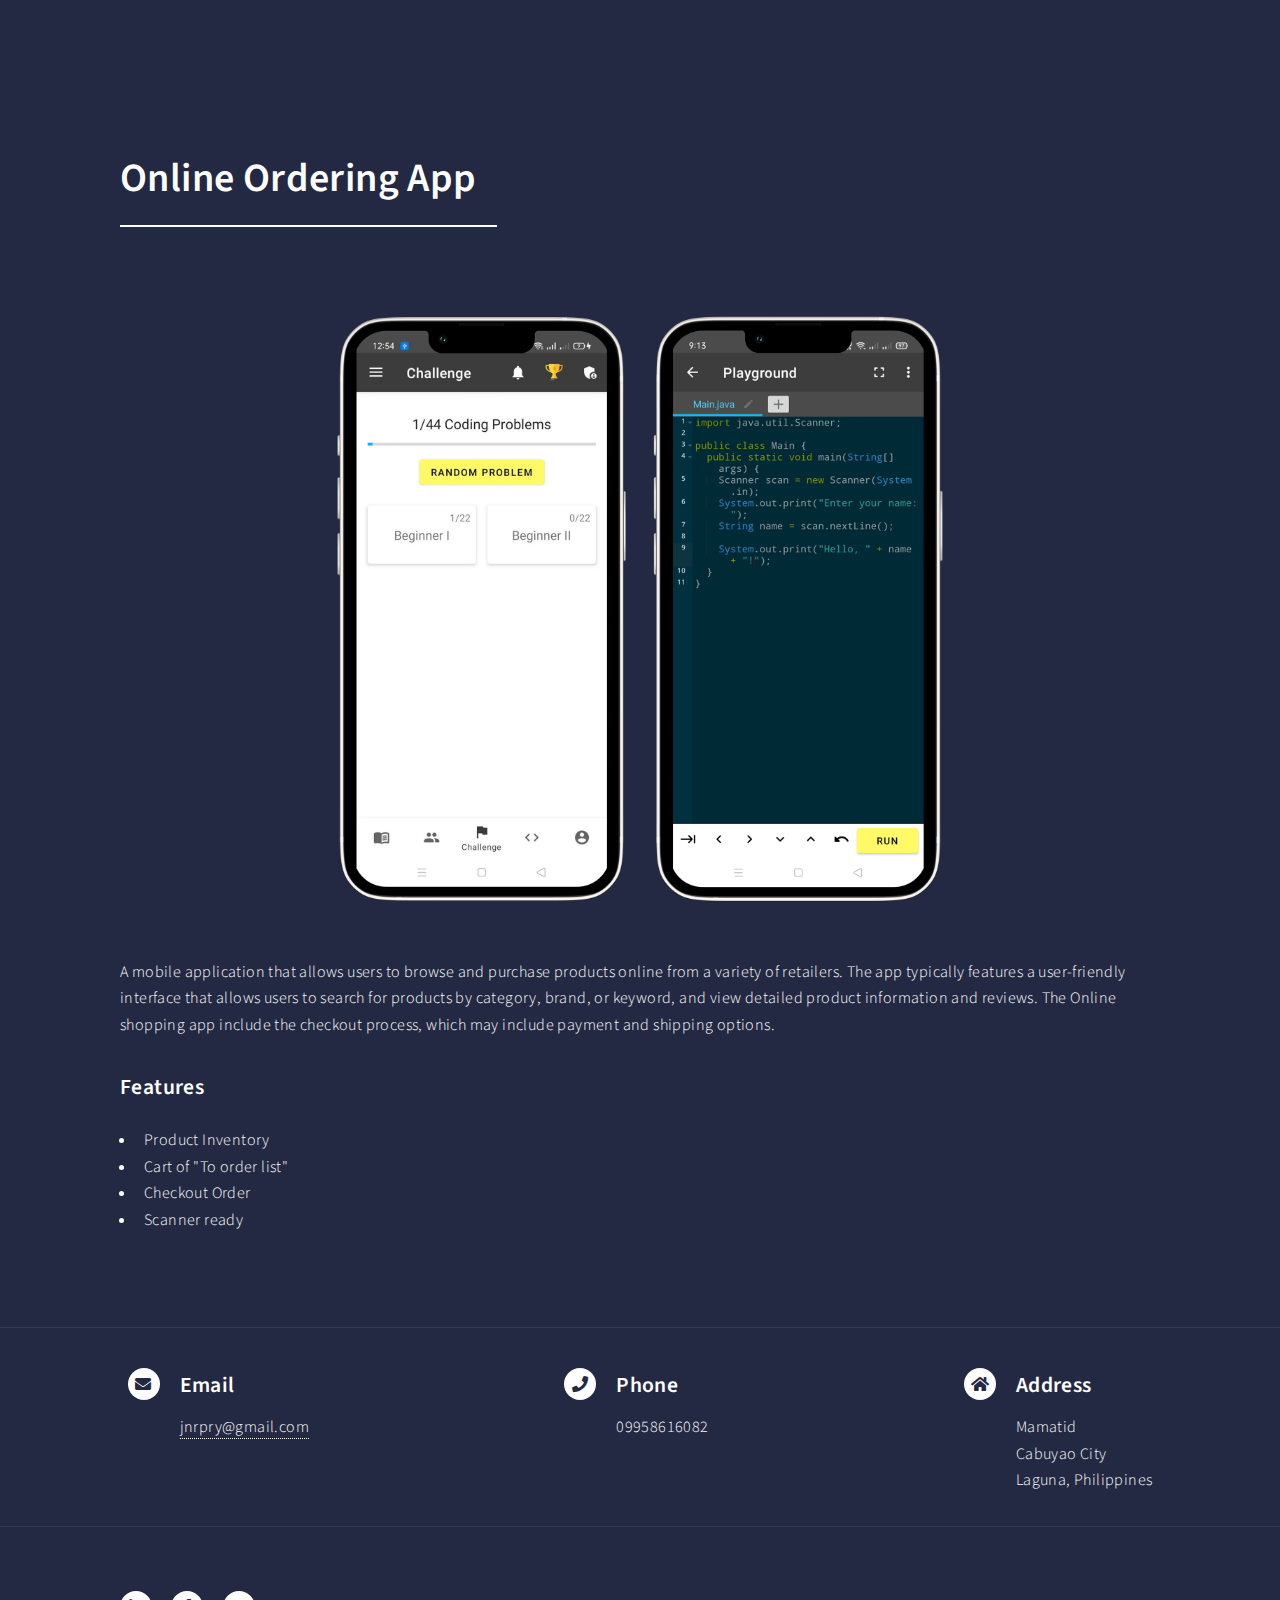
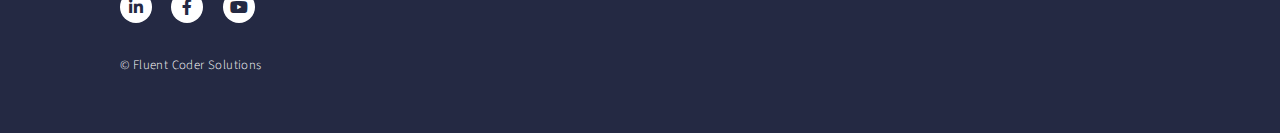
==== online-ordering.html @ b70286af "first commit" ====
<!DOCTYPE HTML>
<!--
	Forty by HTML5 UP
	html5up.net | @ajlkn
	Free for personal and commercial use under the CCA 3.0 license (html5up.net/license)
-->
<html>

<head>
	<title>Fluent Coder</title>
	<link rel="shortcut icon" type="image/x-icon" href="./images/logo.png" />
    <meta charset="utf-8" />
    <meta name="viewport" content="width=device-width, initial-scale=1, user-scalable=no" />
    <link rel="stylesheet" href="assets/css/main.css" />
    <noscript>
        <link rel="stylesheet" href="assets/css/noscript.css" />
    </noscript>
</head>

<body class="is-preload">
    <!-- Wrapper -->
    <div id="wrapper">

        <!-- Main -->
        <div id="main" class="alt">

            <!-- One -->
            <section id="one">
                <div class="inner">
                    <header class="major">
                        <h1>Online Ordering App</h1>
                    </header>
                    <div class="showcase-image"><img src="images/pic01.png" alt="" /></div>
                    <p>
                        A mobile application that allows users to browse and
                        purchase products online from a variety of retailers. The app typically features a
                        user-friendly interface that allows users to search for products by category, brand,
                        or keyword, and view detailed product information and reviews. The Online shopping
                        app include the
                        checkout
                        process, which may include payment and shipping options.

                    </p>
                    <h3>Features</h3>
                    <ul>
                        <li>Product Inventory</li>
                        <li>Cart of "To order list"</li>
                        <li>Checkout Order</li>
                        <li>Scanner ready</li>
                    </ul>
                </div>

            </section>

        </div>

        <!-- Contact -->
        <section id="contact">
            <section class="split">
                <section>
                    <div class="contact-method">
                        <span class="icon solid alt fa-envelope"></span>
                        <h3>Email</h3>
                        <a _blank href="mailto: jnrpry@gmail.com">jnrpry@gmail.com</a>
                    </div>
                </section>
                <section>
                    <div class="contact-method">
                        <span class="icon solid alt fa-phone"></span>
                        <h3>Phone</h3>
                        <span>09958616082</span>
                    </div>
                </section>
                <section>
                    <div class="contact-method">
                        <span class="icon solid alt fa-home"></span>
                        <h3>Address</h3>
                        <span>Mamatid<br />
                            Cabuyao City
                            <br />
                            Laguna, Philippines</span>
                    </div>
                </section>
            </section>
        </section>

        <!-- Footer -->
        <footer id="footer">
            <div class="inner">
                <ul class="icons">
                    <li><a href="https://www.linkedin.com/company/fluent-coder/"
                            class="icon brands alt fa-linkedin-in"><span class="label">LinkedIn</span></a></li>
                    <li><a href="https://web.facebook.com/FluentCoder" class="icon brands alt fa-facebook-f"><span
                                class="label">Facebook</span></a></li>
                    <li><a href="" class="icon brands alt fa-youtube"><span class="label">Youtube</span></a></li>
                </ul>
                <ul class="copyright">
                    <li>&copy; Fluent Coder Solutions</li>
                </ul>
            </div>
        </footer>

        <!-- Scripts -->
        <script src="assets/js/jquery.min.js"></script>
        <script src="assets/js/jquery.scrolly.min.js"></script>
        <script src="assets/js/jquery.scrollex.min.js"></script>
        <script src="assets/js/browser.min.js"></script>
        <script src="assets/js/breakpoints.min.js"></script>
        <script src="assets/js/util.js"></script>
        <script src="assets/js/main.js"></script>
    </div>
</body>

</html>
---- assets/css/main.css ----
@import url(fontawesome-all.min.css);
@import url("https://fonts.googleapis.com/css?family=Source+Sans+Pro:300,300italic,600,600italic");

/*
	Forty by HTML5 UP
	html5up.net | @ajlkn
	Free for personal and commercial use under the CCA 3.0 license (html5up.net/license)
*/

html,
body,
div,
span,
applet,
object,
iframe,
h1,
h2,
h3,
h4,
h5,
h6,
p,
blockquote,
pre,
a,
abbr,
acronym,
address,
big,
cite,
code,
del,
dfn,
em,
img,
ins,
kbd,
q,
s,
samp,
small,
strike,
strong,
sub,
sup,
tt,
var,
b,
u,
i,
center,
dl,
dt,
dd,
ol,
ul,
li,
fieldset,
form,
label,
legend,
table,
caption,
tbody,
tfoot,
thead,
tr,
th,
td,
article,
aside,
canvas,
details,
embed,
figure,
figcaption,
footer,
header,
hgroup,
menu,
nav,
output,
ruby,
section,
summary,
time,
mark,
audio,
video {
	margin: 0;
	padding: 0;
	border: 0;
	font-size: 100%;
	font: inherit;
	vertical-align: baseline;
}

article,
aside,
details,
figcaption,
figure,
footer,
header,
hgroup,
menu,
nav,
section {
	display: block;
}

body {
	line-height: 1;
}

ol,
ul {
	list-style: none;
}

blockquote,
q {
	quotes: none;
}

blockquote:before,
blockquote:after,
q:before,
q:after {
	content: '';
	content: none;
}

table {
	border-collapse: collapse;
	border-spacing: 0;
}

body {
	-webkit-text-size-adjust: none;
}

mark {
	background-color: transparent;
	color: inherit;
}

input::-moz-focus-inner {
	border: 0;
	padding: 0;
}

input,
select,
textarea {
	-moz-appearance: none;
	-webkit-appearance: none;
	-ms-appearance: none;
	appearance: none;
}

#main {
	padding: 30px;

}

.container .title {
	color: #1a1a1a;
	text-align: center;
	margin-bottom: 10px;
}

.projects {
	display: grid;
	grid-template-columns: 1fr 1fr;
}

.project {
	position: relative;
	width: 80%;
	height: 500px;
	margin: auto;
	overflow: hidden;
}

.project a {
	display: flex;
	justify-content: center;
	align-items: center;
}

.project .project-overlay {
	background: rgba(0, 0, 0, 0.6);
	position: absolute;
	height: 100%;
	width: 100%;
	left: 0;
	top: 0;
	bottom: 0;
	right: 0;
	opacity: 0;
	-webkit-transition: all 0.4s ease-in-out 0s;
	-moz-transition: all 0.4s ease-in-out 0s;
	transition: all 0.4s ease-in-out 0s;
}

.project:hover .project-overlay {
	opacity: 1;
}

.project-image {
	width: 90%;
	/* height: 100%; */
}

.project-details {
	position: absolute;
	text-align: center;
	padding-left: 1em;
	padding-right: 1em;
	width: 100%;
	top: 50%;
	left: 50%;
	opacity: 0;
	-webkit-transform: translate(-50%, -50%);
	-moz-transform: translate(-50%, -50%);
	transform: translate(-50%, -50%);
	-webkit-transition: all 0.3s ease-in-out 0s;
	-moz-transition: all 0.3s ease-in-out 0s;
	transition: all 0.3s ease-in-out 0s;
}

.project:hover .project-details {
	top: 50%;
	left: 50%;
	opacity: 1;
}

.project-details h3 {
	color: #fff;
	font-weight: 500;
	letter-spacing: 0.15em;
	margin-bottom: 0.5em;
	text-transform: uppercase;
}

.project-details p {
	color: #fff;
	font-size: 0.8em;
}

.fadeIn-bottom {
	top: 80%;
}

.fadeIn-top {
	top: 20%;
}

.fadeIn-left {
	left: 20%;
}

.fadeIn-right {
	left: 80%;
}

.split {
	display: flex;
	flex-direction: row;
	justify-content: space-around;
	align-items: start;
}

.split section {
	margin-top: 40px;
}

.showcase-image {
	display: flex;
	align-items: center;
	justify-content: center;
}

.showcase-image img {
	width: 700px !important;
}

/* Basic */

@-ms-viewport {
	width: device-width;
}

body {
	-ms-overflow-style: scrollbar;
}

@media screen and (max-width: 480px) {

	html,
	body {
		min-width: 320px;
	}

}

html {
	box-sizing: border-box;
}

*,
*:before,
*:after {
	box-sizing: inherit;
}

body {
	background: #242943;
}

body.is-preload *,
body.is-preload *:before,
body.is-preload *:after {
	-moz-animation: none !important;
	-webkit-animation: none !important;
	-ms-animation: none !important;
	animation: none !important;
	-moz-transition: none !important;
	-webkit-transition: none !important;
	-ms-transition: none !important;
	transition: none !important;
}

/* Type */

body,
input,
select,
textarea {
	color: #ffffff;
	font-family: "Source Sans Pro", Helvetica, sans-serif;
	font-size: 17pt;
	font-weight: 300;
	letter-spacing: 0.025em;
	line-height: 1.65;
}

@media screen and (max-width: 1680px) {

	body,
	input,
	select,
	textarea {
		font-size: 14pt;
	}

}

@media screen and (max-width: 1280px) {

	body,
	input,
	select,
	textarea {
		font-size: 12pt;
	}

}

@media screen and (max-width: 360px) {

	body,
	input,
	select,
	textarea {
		font-size: 11pt;
	}

}

a {
	-moz-transition: color 0.2s ease-in-out, border-bottom-color 0.2s ease-in-out;
	-webkit-transition: color 0.2s ease-in-out, border-bottom-color 0.2s ease-in-out;
	-ms-transition: color 0.2s ease-in-out, border-bottom-color 0.2s ease-in-out;
	transition: color 0.2s ease-in-out, border-bottom-color 0.2s ease-in-out;
	border-bottom: dotted 1px;
	color: inherit;
	text-decoration: none;
}

a:hover {
	border-bottom-color: transparent;
	color: #9bf1ff !important;
}

a:active {
	color: #53e3fb !important;
}

strong,
b {
	color: #ffffff;
	font-weight: 600;
}

em,
i {
	font-style: italic;
}

p {
	margin: 0 0 2em 0;
}

h1,
h2,
h3,
h4,
h5,
h6 {
	color: #ffffff;
	font-weight: 600;
	line-height: 1.65;
	margin: 0 0 1em 0;
}

h1 a,
h2 a,
h3 a,
h4 a,
h5 a,
h6 a {
	color: inherit;
	border-bottom: 0;
}

h1 {
	font-size: 2.5em;
}

h2 {
	font-size: 1.75em;
}

h3 {
	font-size: 1.35em;
}

h4 {
	font-size: 1.1em;
}

h5 {
	font-size: 0.9em;
}

h6 {
	font-size: 0.7em;
}

@media screen and (max-width: 736px) {

	h1 {
		font-size: 2em;
	}

	h2 {
		font-size: 1.5em;
	}

	h3 {
		font-size: 1.25em;
	}

}

sub {
	font-size: 0.8em;
	position: relative;
	top: 0.5em;
}

sup {
	font-size: 0.8em;
	position: relative;
	top: -0.5em;
}

blockquote {
	border-left: solid 4px rgba(212, 212, 255, 0.1);
	font-style: italic;
	margin: 0 0 2em 0;
	padding: 0.5em 0 0.5em 2em;
}

code {
	background: rgba(212, 212, 255, 0.035);
	font-family: "Courier New", monospace;
	font-size: 0.9em;
	margin: 0 0.25em;
	padding: 0.25em 0.65em;
}

pre {
	-webkit-overflow-scrolling: touch;
	font-family: "Courier New", monospace;
	font-size: 0.9em;
	margin: 0 0 2em 0;
}

pre code {
	display: block;
	line-height: 1.75;
	padding: 1em 1.5em;
	overflow-x: auto;
}

hr {
	border: 0;
	border-bottom: solid 1px rgba(212, 212, 255, 0.1);
	margin: 2em 0;
}

hr.major {
	margin: 3em 0;
}

.align-left {
	text-align: left;
}

.align-center {
	text-align: center;
}

.align-right {
	text-align: right;
}

/* Row */

.row {
	display: flex;
	flex-wrap: wrap;
	box-sizing: border-box;
	align-items: stretch;
}

.row>* {
	box-sizing: border-box;
}

.row.gtr-uniform>*> :last-child {
	margin-bottom: 0;
}

.row.aln-left {
	justify-content: flex-start;
}

.row.aln-center {
	justify-content: center;
}

.row.aln-right {
	justify-content: flex-end;
}

.row.aln-top {
	align-items: flex-start;
}

.row.aln-middle {
	align-items: center;
}

.row.aln-bottom {
	align-items: flex-end;
}

.row>.imp {
	order: -1;
}

.row>.col-1 {
	width: 8.33333%;
}

.row>.off-1 {
	margin-left: 8.33333%;
}

.row>.col-2 {
	width: 16.66667%;
}

.row>.off-2 {
	margin-left: 16.66667%;
}

.row>.col-3 {
	width: 25%;
}

.row>.off-3 {
	margin-left: 25%;
}

.row>.col-4 {
	width: 33.33333%;
}

.row>.off-4 {
	margin-left: 33.33333%;
}

.row>.col-5 {
	width: 41.66667%;
}

.row>.off-5 {
	margin-left: 41.66667%;
}

.row>.col-6 {
	width: 50%;
}

.row>.off-6 {
	margin-left: 50%;
}

.row>.col-7 {
	width: 58.33333%;
}

.row>.off-7 {
	margin-left: 58.33333%;
}

.row>.col-8 {
	width: 66.66667%;
}

.row>.off-8 {
	margin-left: 66.66667%;
}

.row>.col-9 {
	width: 75%;
}

.row>.off-9 {
	margin-left: 75%;
}

.row>.col-10 {
	width: 83.33333%;
}

.row>.off-10 {
	margin-left: 83.33333%;
}

.row>.col-11 {
	width: 91.66667%;
}

.row>.off-11 {
	margin-left: 91.66667%;
}

.row>.col-12 {
	width: 100%;
}

.row>.off-12 {
	margin-left: 100%;
}

.row.gtr-0 {
	margin-top: 0;
	margin-left: 0em;
}

.row.gtr-0>* {
	padding: 0 0 0 0em;
}

.row.gtr-0.gtr-uniform {
	margin-top: 0em;
}

.row.gtr-0.gtr-uniform>* {
	padding-top: 0em;
}

.row.gtr-25 {
	margin-top: 0;
	margin-left: -0.5em;
}

.row.gtr-25>* {
	padding: 0 0 0 0.5em;
}

.row.gtr-25.gtr-uniform {
	margin-top: -0.5em;
}

.row.gtr-25.gtr-uniform>* {
	padding-top: 0.5em;
}

.row.gtr-50 {
	margin-top: 0;
	margin-left: -1em;
}

.row.gtr-50>* {
	padding: 0 0 0 1em;
}

.row.gtr-50.gtr-uniform {
	margin-top: -1em;
}

.row.gtr-50.gtr-uniform>* {
	padding-top: 1em;
}

.row {
	margin-top: 0;
	margin-left: -2em;
}

.row>* {
	padding: 0 0 0 2em;
}

.row.gtr-uniform {
	margin-top: -2em;
}

.row.gtr-uniform>* {
	padding-top: 2em;
}

.row.gtr-150 {
	margin-top: 0;
	margin-left: -3em;
}

.row.gtr-150>* {
	padding: 0 0 0 3em;
}

.row.gtr-150.gtr-uniform {
	margin-top: -3em;
}

.row.gtr-150.gtr-uniform>* {
	padding-top: 3em;
}

.row.gtr-200 {
	margin-top: 0;
	margin-left: -4em;
}

.row.gtr-200>* {
	padding: 0 0 0 4em;
}

.row.gtr-200.gtr-uniform {
	margin-top: -4em;
}

.row.gtr-200.gtr-uniform>* {
	padding-top: 4em;
}

@media screen and (max-width: 1680px) {

	.row {
		display: flex;
		flex-wrap: wrap;
		box-sizing: border-box;
		align-items: stretch;
	}

	.row>* {
		box-sizing: border-box;
	}

	.row.gtr-uniform>*> :last-child {
		margin-bottom: 0;
	}

	.row.aln-left {
		justify-content: flex-start;
	}

	.row.aln-center {
		justify-content: center;
	}

	.row.aln-right {
		justify-content: flex-end;
	}

	.row.aln-top {
		align-items: flex-start;
	}

	.row.aln-middle {
		align-items: center;
	}

	.row.aln-bottom {
		align-items: flex-end;
	}

	.row>.imp-xlarge {
		order: -1;
	}

	.row>.col-1-xlarge {
		width: 8.33333%;
	}

	.row>.off-1-xlarge {
		margin-left: 8.33333%;
	}

	.row>.col-2-xlarge {
		width: 16.66667%;
	}

	.row>.off-2-xlarge {
		margin-left: 16.66667%;
	}

	.row>.col-3-xlarge {
		width: 25%;
	}

	.row>.off-3-xlarge {
		margin-left: 25%;
	}

	.row>.col-4-xlarge {
		width: 33.33333%;
	}

	.row>.off-4-xlarge {
		margin-left: 33.33333%;
	}

	.row>.col-5-xlarge {
		width: 41.66667%;
	}

	.row>.off-5-xlarge {
		margin-left: 41.66667%;
	}

	.row>.col-6-xlarge {
		width: 50%;
	}

	.row>.off-6-xlarge {
		margin-left: 50%;
	}

	.row>.col-7-xlarge {
		width: 58.33333%;
	}

	.row>.off-7-xlarge {
		margin-left: 58.33333%;
	}

	.row>.col-8-xlarge {
		width: 66.66667%;
	}

	.row>.off-8-xlarge {
		margin-left: 66.66667%;
	}

	.row>.col-9-xlarge {
		width: 75%;
	}

	.row>.off-9-xlarge {
		margin-left: 75%;
	}

	.row>.col-10-xlarge {
		width: 83.33333%;
	}

	.row>.off-10-xlarge {
		margin-left: 83.33333%;
	}

	.row>.col-11-xlarge {
		width: 91.66667%;
	}

	.row>.off-11-xlarge {
		margin-left: 91.66667%;
	}

	.row>.col-12-xlarge {
		width: 100%;
	}

	.row>.off-12-xlarge {
		margin-left: 100%;
	}

	.row.gtr-0 {
		margin-top: 0;
		margin-left: 0em;
	}

	.row.gtr-0>* {
		padding: 0 0 0 0em;
	}

	.row.gtr-0.gtr-uniform {
		margin-top: 0em;
	}

	.row.gtr-0.gtr-uniform>* {
		padding-top: 0em;
	}

	.row.gtr-25 {
		margin-top: 0;
		margin-left: -0.5em;
	}

	.row.gtr-25>* {
		padding: 0 0 0 0.5em;
	}

	.row.gtr-25.gtr-uniform {
		margin-top: -0.5em;
	}

	.row.gtr-25.gtr-uniform>* {
		padding-top: 0.5em;
	}

	.row.gtr-50 {
		margin-top: 0;
		margin-left: -1em;
	}

	.row.gtr-50>* {
		padding: 0 0 0 1em;
	}

	.row.gtr-50.gtr-uniform {
		margin-top: -1em;
	}

	.row.gtr-50.gtr-uniform>* {
		padding-top: 1em;
	}

	.row {
		margin-top: 0;
		margin-left: -2em;
	}

	.row>* {
		padding: 0 0 0 2em;
	}

	.row.gtr-uniform {
		margin-top: -2em;
	}

	.row.gtr-uniform>* {
		padding-top: 2em;
	}

	.row.gtr-150 {
		margin-top: 0;
		margin-left: -3em;
	}

	.row.gtr-150>* {
		padding: 0 0 0 3em;
	}

	.row.gtr-150.gtr-uniform {
		margin-top: -3em;
	}

	.row.gtr-150.gtr-uniform>* {
		padding-top: 3em;
	}

	.row.gtr-200 {
		margin-top: 0;
		margin-left: -4em;
	}

	.row.gtr-200>* {
		padding: 0 0 0 4em;
	}

	.row.gtr-200.gtr-uniform {
		margin-top: -4em;
	}

	.row.gtr-200.gtr-uniform>* {
		padding-top: 4em;
	}

}

@media screen and (max-width: 1280px) {

	.row {
		display: flex;
		flex-wrap: wrap;
		box-sizing: border-box;
		align-items: stretch;
	}

	.row>* {
		box-sizing: border-box;
	}

	.row.gtr-uniform>*> :last-child {
		margin-bottom: 0;
	}

	.row.aln-left {
		justify-content: flex-start;
	}

	.row.aln-center {
		justify-content: center;
	}

	.row.aln-right {
		justify-content: flex-end;
	}

	.row.aln-top {
		align-items: flex-start;
	}

	.row.aln-middle {
		align-items: center;
	}

	.row.aln-bottom {
		align-items: flex-end;
	}

	.row>.imp-large {
		order: -1;
	}

	.row>.col-1-large {
		width: 8.33333%;
	}

	.row>.off-1-large {
		margin-left: 8.33333%;
	}

	.row>.col-2-large {
		width: 16.66667%;
	}

	.row>.off-2-large {
		margin-left: 16.66667%;
	}

	.row>.col-3-large {
		width: 25%;
	}

	.row>.off-3-large {
		margin-left: 25%;
	}

	.row>.col-4-large {
		width: 33.33333%;
	}

	.row>.off-4-large {
		margin-left: 33.33333%;
	}

	.row>.col-5-large {
		width: 41.66667%;
	}

	.row>.off-5-large {
		margin-left: 41.66667%;
	}

	.row>.col-6-large {
		width: 50%;
	}

	.row>.off-6-large {
		margin-left: 50%;
	}

	.row>.col-7-large {
		width: 58.33333%;
	}

	.row>.off-7-large {
		margin-left: 58.33333%;
	}

	.row>.col-8-large {
		width: 66.66667%;
	}

	.row>.off-8-large {
		margin-left: 66.66667%;
	}

	.row>.col-9-large {
		width: 75%;
	}

	.row>.off-9-large {
		margin-left: 75%;
	}

	.row>.col-10-large {
		width: 83.33333%;
	}

	.row>.off-10-large {
		margin-left: 83.33333%;
	}

	.row>.col-11-large {
		width: 91.66667%;
	}

	.row>.off-11-large {
		margin-left: 91.66667%;
	}

	.row>.col-12-large {
		width: 100%;
	}

	.row>.off-12-large {
		margin-left: 100%;
	}

	.row.gtr-0 {
		margin-top: 0;
		margin-left: 0em;
	}

	.row.gtr-0>* {
		padding: 0 0 0 0em;
	}

	.row.gtr-0.gtr-uniform {
		margin-top: 0em;
	}

	.row.gtr-0.gtr-uniform>* {
		padding-top: 0em;
	}

	.row.gtr-25 {
		margin-top: 0;
		margin-left: -0.375em;
	}

	.row.gtr-25>* {
		padding: 0 0 0 0.375em;
	}

	.row.gtr-25.gtr-uniform {
		margin-top: -0.375em;
	}

	.row.gtr-25.gtr-uniform>* {
		padding-top: 0.375em;
	}

	.row.gtr-50 {
		margin-top: 0;
		margin-left: -0.75em;
	}

	.row.gtr-50>* {
		padding: 0 0 0 0.75em;
	}

	.row.gtr-50.gtr-uniform {
		margin-top: -0.75em;
	}

	.row.gtr-50.gtr-uniform>* {
		padding-top: 0.75em;
	}

	.row {
		margin-top: 0;
		margin-left: -1.5em;
	}

	.row>* {
		padding: 0 0 0 1.5em;
	}

	.row.gtr-uniform {
		margin-top: -1.5em;
	}

	.row.gtr-uniform>* {
		padding-top: 1.5em;
	}

	.row.gtr-150 {
		margin-top: 0;
		margin-left: -2.25em;
	}

	.row.gtr-150>* {
		padding: 0 0 0 2.25em;
	}

	.row.gtr-150.gtr-uniform {
		margin-top: -2.25em;
	}

	.row.gtr-150.gtr-uniform>* {
		padding-top: 2.25em;
	}

	.row.gtr-200 {
		margin-top: 0;
		margin-left: -3em;
	}

	.row.gtr-200>* {
		padding: 0 0 0 3em;
	}

	.row.gtr-200.gtr-uniform {
		margin-top: -3em;
	}

	.row.gtr-200.gtr-uniform>* {
		padding-top: 3em;
	}

}

@media screen and (max-width: 980px) {

	.row {
		display: flex;
		flex-wrap: wrap;
		box-sizing: border-box;
		align-items: stretch;
	}

	.row>* {
		box-sizing: border-box;
	}

	.row.gtr-uniform>*> :last-child {
		margin-bottom: 0;
	}

	.row.aln-left {
		justify-content: flex-start;
	}

	.row.aln-center {
		justify-content: center;
	}

	.row.aln-right {
		justify-content: flex-end;
	}

	.row.aln-top {
		align-items: flex-start;
	}

	.row.aln-middle {
		align-items: center;
	}

	.row.aln-bottom {
		align-items: flex-end;
	}

	.row>.imp-medium {
		order: -1;
	}

	.row>.col-1-medium {
		width: 8.33333%;
	}

	.row>.off-1-medium {
		margin-left: 8.33333%;
	}

	.row>.col-2-medium {
		width: 16.66667%;
	}

	.row>.off-2-medium {
		margin-left: 16.66667%;
	}

	.row>.col-3-medium {
		width: 25%;
	}

	.row>.off-3-medium {
		margin-left: 25%;
	}

	.row>.col-4-medium {
		width: 33.33333%;
	}

	.row>.off-4-medium {
		margin-left: 33.33333%;
	}

	.row>.col-5-medium {
		width: 41.66667%;
	}

	.row>.off-5-medium {
		margin-left: 41.66667%;
	}

	.row>.col-6-medium {
		width: 50%;
	}

	.row>.off-6-medium {
		margin-left: 50%;
	}

	.row>.col-7-medium {
		width: 58.33333%;
	}

	.row>.off-7-medium {
		margin-left: 58.33333%;
	}

	.row>.col-8-medium {
		width: 66.66667%;
	}

	.row>.off-8-medium {
		margin-left: 66.66667%;
	}

	.row>.col-9-medium {
		width: 75%;
	}

	.row>.off-9-medium {
		margin-left: 75%;
	}

	.row>.col-10-medium {
		width: 83.33333%;
	}

	.row>.off-10-medium {
		margin-left: 83.33333%;
	}

	.row>.col-11-medium {
		width: 91.66667%;
	}

	.row>.off-11-medium {
		margin-left: 91.66667%;
	}

	.row>.col-12-medium {
		width: 100%;
	}

	.row>.off-12-medium {
		margin-left: 100%;
	}

	.row.gtr-0 {
		margin-top: 0;
		margin-left: 0em;
	}

	.row.gtr-0>* {
		padding: 0 0 0 0em;
	}

	.row.gtr-0.gtr-uniform {
		margin-top: 0em;
	}

	.row.gtr-0.gtr-uniform>* {
		padding-top: 0em;
	}

	.row.gtr-25 {
		margin-top: 0;
		margin-left: -0.375em;
	}

	.row.gtr-25>* {
		padding: 0 0 0 0.375em;
	}

	.row.gtr-25.gtr-uniform {
		margin-top: -0.375em;
	}

	.row.gtr-25.gtr-uniform>* {
		padding-top: 0.375em;
	}

	.row.gtr-50 {
		margin-top: 0;
		margin-left: -0.75em;
	}

	.row.gtr-50>* {
		padding: 0 0 0 0.75em;
	}

	.row.gtr-50.gtr-uniform {
		margin-top: -0.75em;
	}

	.row.gtr-50.gtr-uniform>* {
		padding-top: 0.75em;
	}

	.row {
		margin-top: 0;
		margin-left: -1.5em;
	}

	.row>* {
		padding: 0 0 0 1.5em;
	}

	.row.gtr-uniform {
		margin-top: -1.5em;
	}

	.row.gtr-uniform>* {
		padding-top: 1.5em;
	}

	.row.gtr-150 {
		margin-top: 0;
		margin-left: -2.25em;
	}

	.row.gtr-150>* {
		padding: 0 0 0 2.25em;
	}

	.row.gtr-150.gtr-uniform {
		margin-top: -2.25em;
	}

	.row.gtr-150.gtr-uniform>* {
		padding-top: 2.25em;
	}

	.row.gtr-200 {
		margin-top: 0;
		margin-left: -3em;
	}

	.row.gtr-200>* {
		padding: 0 0 0 3em;
	}

	.row.gtr-200.gtr-uniform {
		margin-top: -3em;
	}

	.row.gtr-200.gtr-uniform>* {
		padding-top: 3em;
	}

}

@media screen and (max-width: 736px) {

	.row {
		display: flex;
		flex-wrap: wrap;
		box-sizing: border-box;
		align-items: stretch;
	}

	.row>* {
		box-sizing: border-box;
	}

	.row.gtr-uniform>*> :last-child {
		margin-bottom: 0;
	}

	.row.aln-left {
		justify-content: flex-start;
	}

	.row.aln-center {
		justify-content: center;
	}

	.row.aln-right {
		justify-content: flex-end;
	}

	.row.aln-top {
		align-items: flex-start;
	}

	.row.aln-middle {
		align-items: center;
	}

	.row.aln-bottom {
		align-items: flex-end;
	}

	.row>.imp-small {
		order: -1;
	}

	.row>.col-1-small {
		width: 8.33333%;
	}

	.row>.off-1-small {
		margin-left: 8.33333%;
	}

	.row>.col-2-small {
		width: 16.66667%;
	}

	.row>.off-2-small {
		margin-left: 16.66667%;
	}

	.row>.col-3-small {
		width: 25%;
	}

	.row>.off-3-small {
		margin-left: 25%;
	}

	.row>.col-4-small {
		width: 33.33333%;
	}

	.row>.off-4-small {
		margin-left: 33.33333%;
	}

	.row>.col-5-small {
		width: 41.66667%;
	}

	.row>.off-5-small {
		margin-left: 41.66667%;
	}

	.row>.col-6-small {
		width: 50%;
	}

	.row>.off-6-small {
		margin-left: 50%;
	}

	.row>.col-7-small {
		width: 58.33333%;
	}

	.row>.off-7-small {
		margin-left: 58.33333%;
	}

	.row>.col-8-small {
		width: 66.66667%;
	}

	.row>.off-8-small {
		margin-left: 66.66667%;
	}

	.row>.col-9-small {
		width: 75%;
	}

	.row>.off-9-small {
		margin-left: 75%;
	}

	.row>.col-10-small {
		width: 83.33333%;
	}

	.row>.off-10-small {
		margin-left: 83.33333%;
	}

	.row>.col-11-small {
		width: 91.66667%;
	}

	.row>.off-11-small {
		margin-left: 91.66667%;
	}

	.row>.col-12-small {
		width: 100%;
	}

	.row>.off-12-small {
		margin-left: 100%;
	}

	.row.gtr-0 {
		margin-top: 0;
		margin-left: 0em;
	}

	.row.gtr-0>* {
		padding: 0 0 0 0em;
	}

	.row.gtr-0.gtr-uniform {
		margin-top: 0em;
	}

	.row.gtr-0.gtr-uniform>* {
		padding-top: 0em;
	}

	.row.gtr-25 {
		margin-top: 0;
		margin-left: -0.3125em;
	}

	.row.gtr-25>* {
		padding: 0 0 0 0.3125em;
	}

	.row.gtr-25.gtr-uniform {
		margin-top: -0.3125em;
	}

	.row.gtr-25.gtr-uniform>* {
		padding-top: 0.3125em;
	}

	.row.gtr-50 {
		margin-top: 0;
		margin-left: -0.625em;
	}

	.row.gtr-50>* {
		padding: 0 0 0 0.625em;
	}

	.row.gtr-50.gtr-uniform {
		margin-top: -0.625em;
	}

	.row.gtr-50.gtr-uniform>* {
		padding-top: 0.625em;
	}

	.row {
		margin-top: 0;
		margin-left: -1.25em;
	}

	.row>* {
		padding: 0 0 0 1.25em;
	}

	.row.gtr-uniform {
		margin-top: -1.25em;
	}

	.row.gtr-uniform>* {
		padding-top: 1.25em;
	}

	.row.gtr-150 {
		margin-top: 0;
		margin-left: -1.875em;
	}

	.row.gtr-150>* {
		padding: 0 0 0 1.875em;
	}

	.row.gtr-150.gtr-uniform {
		margin-top: -1.875em;
	}

	.row.gtr-150.gtr-uniform>* {
		padding-top: 1.875em;
	}

	.row.gtr-200 {
		margin-top: 0;
		margin-left: -2.5em;
	}

	.row.gtr-200>* {
		padding: 0 0 0 2.5em;
	}

	.row.gtr-200.gtr-uniform {
		margin-top: -2.5em;
	}

	.row.gtr-200.gtr-uniform>* {
		padding-top: 2.5em;
	}

}

@media screen and (max-width: 480px) {

	.row {
		display: flex;
		flex-wrap: wrap;
		box-sizing: border-box;
		align-items: stretch;
	}

	.row>* {
		box-sizing: border-box;
	}

	.row.gtr-uniform>*> :last-child {
		margin-bottom: 0;
	}

	.row.aln-left {
		justify-content: flex-start;
	}

	.row.aln-center {
		justify-content: center;
	}

	.row.aln-right {
		justify-content: flex-end;
	}

	.row.aln-top {
		align-items: flex-start;
	}

	.row.aln-middle {
		align-items: center;
	}

	.row.aln-bottom {
		align-items: flex-end;
	}

	.row>.imp-xsmall {
		order: -1;
	}

	.row>.col-1-xsmall {
		width: 8.33333%;
	}

	.row>.off-1-xsmall {
		margin-left: 8.33333%;
	}

	.row>.col-2-xsmall {
		width: 16.66667%;
	}

	.row>.off-2-xsmall {
		margin-left: 16.66667%;
	}

	.row>.col-3-xsmall {
		width: 25%;
	}

	.row>.off-3-xsmall {
		margin-left: 25%;
	}

	.row>.col-4-xsmall {
		width: 33.33333%;
	}

	.row>.off-4-xsmall {
		margin-left: 33.33333%;
	}

	.row>.col-5-xsmall {
		width: 41.66667%;
	}

	.row>.off-5-xsmall {
		margin-left: 41.66667%;
	}

	.row>.col-6-xsmall {
		width: 50%;
	}

	.row>.off-6-xsmall {
		margin-left: 50%;
	}

	.row>.col-7-xsmall {
		width: 58.33333%;
	}

	.row>.off-7-xsmall {
		margin-left: 58.33333%;
	}

	.row>.col-8-xsmall {
		width: 66.66667%;
	}

	.row>.off-8-xsmall {
		margin-left: 66.66667%;
	}

	.row>.col-9-xsmall {
		width: 75%;
	}

	.row>.off-9-xsmall {
		margin-left: 75%;
	}

	.row>.col-10-xsmall {
		width: 83.33333%;
	}

	.row>.off-10-xsmall {
		margin-left: 83.33333%;
	}

	.row>.col-11-xsmall {
		width: 91.66667%;
	}

	.row>.off-11-xsmall {
		margin-left: 91.66667%;
	}

	.row>.col-12-xsmall {
		width: 100%;
	}

	.row>.off-12-xsmall {
		margin-left: 100%;
	}

	.row.gtr-0 {
		margin-top: 0;
		margin-left: 0em;
	}

	.row.gtr-0>* {
		padding: 0 0 0 0em;
	}

	.row.gtr-0.gtr-uniform {
		margin-top: 0em;
	}

	.row.gtr-0.gtr-uniform>* {
		padding-top: 0em;
	}

	.row.gtr-25 {
		margin-top: 0;
		margin-left: -0.3125em;
	}

	.row.gtr-25>* {
		padding: 0 0 0 0.3125em;
	}

	.row.gtr-25.gtr-uniform {
		margin-top: -0.3125em;
	}

	.row.gtr-25.gtr-uniform>* {
		padding-top: 0.3125em;
	}

	.row.gtr-50 {
		margin-top: 0;
		margin-left: -0.625em;
	}

	.row.gtr-50>* {
		padding: 0 0 0 0.625em;
	}

	.row.gtr-50.gtr-uniform {
		margin-top: -0.625em;
	}

	.row.gtr-50.gtr-uniform>* {
		padding-top: 0.625em;
	}

	.row {
		margin-top: 0;
		margin-left: -1.25em;
	}

	.row>* {
		padding: 0 0 0 1.25em;
	}

	.row.gtr-uniform {
		margin-top: -1.25em;
	}

	.row.gtr-uniform>* {
		padding-top: 1.25em;
	}

	.row.gtr-150 {
		margin-top: 0;
		margin-left: -1.875em;
	}

	.row.gtr-150>* {
		padding: 0 0 0 1.875em;
	}

	.row.gtr-150.gtr-uniform {
		margin-top: -1.875em;
	}

	.row.gtr-150.gtr-uniform>* {
		padding-top: 1.875em;
	}

	.row.gtr-200 {
		margin-top: 0;
		margin-left: -2.5em;
	}

	.row.gtr-200>* {
		padding: 0 0 0 2.5em;
	}

	.row.gtr-200.gtr-uniform {
		margin-top: -2.5em;
	}

	.row.gtr-200.gtr-uniform>* {
		padding-top: 2.5em;
	}

}

/* Section/Article */

section.special,
article.special {
	text-align: center;
}

header.major {
	width: -moz-max-content;
	width: -webkit-max-content;
	width: -ms-max-content;
	width: max-content;
	margin-bottom: 2em;
}

header.major> :first-child {
	margin-bottom: 0;
	width: calc(100% + 0.5em);
}

header.major> :first-child:after {
	content: '';
	background-color: #ffffff;
	display: block;
	height: 2px;
	margin: 0.325em 0 0.5em 0;
	width: 100%;
}

header.major>p {
	font-size: 0.7em;
	font-weight: 600;
	letter-spacing: 0.25em;
	margin-bottom: 0;
	text-transform: uppercase;
}

body.is-ie header.major> :first-child:after {
	max-width: 9em;
}

body.is-ie header.major>h1:after {
	max-width: 100% !important;
}

@media screen and (max-width: 736px) {

	header.major>p br {
		display: none;
	}

}

/* Form */

form {
	margin: 0 0 2em 0;
}

form> :last-child {
	margin-bottom: 0;
}

form>.fields {
	display: -moz-flex;
	display: -webkit-flex;
	display: -ms-flex;
	display: flex;
	-moz-flex-wrap: wrap;
	-webkit-flex-wrap: wrap;
	-ms-flex-wrap: wrap;
	flex-wrap: wrap;
	width: calc(100% + 3em);
	margin: -1.5em 0 2em -1.5em;
}

form>.fields>.field {
	-moz-flex-grow: 0;
	-webkit-flex-grow: 0;
	-ms-flex-grow: 0;
	flex-grow: 0;
	-moz-flex-shrink: 0;
	-webkit-flex-shrink: 0;
	-ms-flex-shrink: 0;
	flex-shrink: 0;
	padding: 1.5em 0 0 1.5em;
	width: calc(100% - 1.5em);
}

form>.fields>.field.half {
	width: calc(50% - 0.75em);
}

form>.fields>.field.third {
	width: calc(100%/3 - 0.5em);
}

form>.fields>.field.quarter {
	width: calc(25% - 0.375em);
}

@media screen and (max-width: 480px) {

	form>.fields {
		width: calc(100% + 3em);
		margin: -1.5em 0 2em -1.5em;
	}

	form>.fields>.field {
		padding: 1.5em 0 0 1.5em;
		width: calc(100% - 1.5em);
	}

	form>.fields>.field.half {
		width: calc(100% - 1.5em);
	}

	form>.fields>.field.third {
		width: calc(100% - 1.5em);
	}

	form>.fields>.field.quarter {
		width: calc(100% - 1.5em);
	}

}

label {
	color: #ffffff;
	display: block;
	font-size: 0.8em;
	font-weight: 600;
	letter-spacing: 0.25em;
	margin: 0 0 1em 0;
	text-transform: uppercase;
}

input[type="text"],
input[type="password"],
input[type="email"],
input[type="tel"],
input[type="search"],
input[type="url"],
select,
textarea {
	-moz-appearance: none;
	-webkit-appearance: none;
	-ms-appearance: none;
	appearance: none;
	background: rgba(212, 212, 255, 0.035);
	border: none;
	border-radius: 0;
	color: inherit;
	display: block;
	outline: 0;
	padding: 0 1em;
	text-decoration: none;
	width: 100%;
}

input[type="text"]:invalid,
input[type="password"]:invalid,
input[type="email"]:invalid,
input[type="tel"]:invalid,
input[type="search"]:invalid,
input[type="url"]:invalid,
select:invalid,
textarea:invalid {
	box-shadow: none;
}

input[type="text"]:focus,
input[type="password"]:focus,
input[type="email"]:focus,
input[type="tel"]:focus,
input[type="search"]:focus,
input[type="url"]:focus,
select:focus,
textarea:focus {
	border-color: #9bf1ff;
	box-shadow: 0 0 0 2px #9bf1ff;
}

select {
	background-image: url("data:image/svg+xml;charset=utf8,%3Csvg xmlns='http://www.w3.org/2000/svg' width='40' height='40' preserveAspectRatio='none' viewBox='0 0 40 40'%3E%3Cpath d='M9.4,12.3l10.4,10.4l10.4-10.4c0.2-0.2,0.5-0.4,0.9-0.4c0.3,0,0.6,0.1,0.9,0.4l3.3,3.3c0.2,0.2,0.4,0.5,0.4,0.9 c0,0.4-0.1,0.6-0.4,0.9L20.7,31.9c-0.2,0.2-0.5,0.4-0.9,0.4c-0.3,0-0.6-0.1-0.9-0.4L4.3,17.3c-0.2-0.2-0.4-0.5-0.4-0.9 c0-0.4,0.1-0.6,0.4-0.9l3.3-3.3c0.2-0.2,0.5-0.4,0.9-0.4S9.1,12.1,9.4,12.3z' fill='rgba(212, 212, 255, 0.1)' /%3E%3C/svg%3E");
	background-size: 1.25rem;
	background-repeat: no-repeat;
	background-position: calc(100% - 1rem) center;
	height: 2.75em;
	padding-right: 2.75em;
	text-overflow: ellipsis;
}

select option {
	color: #ffffff;
	background: #242943;
}

select:focus::-ms-value {
	background-color: transparent;
}

select::-ms-expand {
	display: none;
}

input[type="text"],
input[type="password"],
input[type="email"],
input[type="tel"],
input[type="search"],
input[type="url"],
select {
	height: 2.75em;
}

textarea {
	padding: 0.75em 1em;
}

input[type="checkbox"],
input[type="radio"] {
	-moz-appearance: none;
	-webkit-appearance: none;
	-ms-appearance: none;
	appearance: none;
	display: block;
	float: left;
	margin-right: -2em;
	opacity: 0;
	width: 1em;
	z-index: -1;
}

input[type="checkbox"]+label,
input[type="radio"]+label {
	text-decoration: none;
	color: #ffffff;
	cursor: pointer;
	display: inline-block;
	font-weight: 300;
	padding-left: 2.65em;
	padding-right: 0.75em;
	position: relative;
}

input[type="checkbox"]+label:before,
input[type="radio"]+label:before {
	-moz-osx-font-smoothing: grayscale;
	-webkit-font-smoothing: antialiased;
	display: inline-block;
	font-style: normal;
	font-variant: normal;
	text-rendering: auto;
	line-height: 1;
	text-transform: none !important;
	font-family: 'Font Awesome 5 Free';
	font-weight: 900;
}

input[type="checkbox"]+label:before,
input[type="radio"]+label:before {
	background: rgba(212, 212, 255, 0.035);
	content: '';
	display: inline-block;
	font-size: 0.8em;
	height: 2.0625em;
	left: 0;
	letter-spacing: 0;
	line-height: 2.0625em;
	position: absolute;
	text-align: center;
	top: 0;
	width: 2.0625em;
}

input[type="checkbox"]:checked+label:before,
input[type="radio"]:checked+label:before {
	background: #ffffff;
	border-color: #9bf1ff;
	content: '\f00c';
	color: #242943;
}

input[type="checkbox"]:focus+label:before,
input[type="radio"]:focus+label:before {
	box-shadow: 0 0 0 2px #9bf1ff;
}

input[type="radio"]+label:before {
	border-radius: 100%;
}

::-webkit-input-placeholder {
	color: rgba(244, 244, 255, 0.2) !important;
	opacity: 1.0;
}

:-moz-placeholder {
	color: rgba(244, 244, 255, 0.2) !important;
	opacity: 1.0;
}

::-moz-placeholder {
	color: rgba(244, 244, 255, 0.2) !important;
	opacity: 1.0;
}

:-ms-input-placeholder {
	color: rgba(244, 244, 255, 0.2) !important;
	opacity: 1.0;
}

/* Box */

.box {
	border: solid 1px rgba(212, 212, 255, 0.1);
	margin-bottom: 2em;
	padding: 1.5em;
}

.box> :last-child,
.box> :last-child> :last-child,
.box> :last-child> :last-child> :last-child {
	margin-bottom: 0;
}

.box.alt {
	border: 0;
	border-radius: 0;
	padding: 0;
}

/* Icon */

.icon {
	text-decoration: none;
	border-bottom: none;
	position: relative;
}

.icon:before {
	-moz-osx-font-smoothing: grayscale;
	-webkit-font-smoothing: antialiased;
	display: inline-block;
	font-style: normal;
	font-variant: normal;
	text-rendering: auto;
	line-height: 1;
	text-transform: none !important;
	font-family: 'Font Awesome 5 Free';
	font-weight: 400;
}

.icon>.label {
	display: none;
}

.icon:before {
	line-height: inherit;
}

.icon.solid:before {
	font-weight: 900;
}

.icon.brands:before {
	font-family: 'Font Awesome 5 Brands';
}

.icon.alt:before {
	background-color: #ffffff;
	border-radius: 100%;
	color: #242943;
	display: inline-block;
	height: 2em;
	line-height: 2em;
	text-align: center;
	width: 2em;
}

a.icon.alt:before {
	-moz-transition: background-color 0.2s ease-in-out;
	-webkit-transition: background-color 0.2s ease-in-out;
	-ms-transition: background-color 0.2s ease-in-out;
	transition: background-color 0.2s ease-in-out;
}

a.icon.alt:hover:before {
	background-color: #6fc3df;
}

a.icon.alt:active:before {
	background-color: #37a6cb;
}

/* Image */

.image {
	border: 0;
	display: inline-block;
	position: relative;
}

.image img {
	display: block;
}

.image.left,
.image.right {
	max-width: 30%;
}

.image.left img,
.image.right img {
	width: 100%;
}

.image.left {
	float: left;
	margin: 0 1.5em 1.25em 0;
	top: 0.25em;
}

.image.right {
	float: right;
	margin: 0 0 1.25em 1.5em;
	top: 0.25em;
}

.image.fit {
	display: block;
	margin: 0 0 2em 0;
	width: 100%;
}

.image.fit img {
	width: 100%;
}

.image.main {
	display: block;
	margin: 2.5em 0;
	width: 100%;
}

.image.main img {
	width: 100%;
}

@media screen and (max-width: 736px) {

	.image.main {
		margin: 1.5em 0;
	}

}

/* List */

ol {
	list-style: decimal;
	margin: 0 0 2em 0;
	padding-left: 1.25em;
}

ol li {
	padding-left: 0.25em;
}

ul {
	list-style: disc;
	margin: 0 0 2em 0;
	padding-left: 1em;
}

ul li {
	padding-left: 0.5em;
}

ul.alt {
	list-style: none;
	padding-left: 0;
}

ul.alt li {
	border-top: solid 1px rgba(212, 212, 255, 0.1);
	padding: 0.5em 0;
}

ul.alt li:first-child {
	border-top: 0;
	padding-top: 0;
}

dl {
	margin: 0 0 2em 0;
}

dl dt {
	display: block;
	font-weight: 600;
	margin: 0 0 1em 0;
}

dl dd {
	margin-left: 2em;
}

/* Actions */

ul.actions {
	display: -moz-flex;
	display: -webkit-flex;
	display: -ms-flex;
	display: flex;
	cursor: default;
	list-style: none;
	margin-left: -1em;
	padding-left: 0;
}

ul.actions li {
	padding: 0 0 0 1em;
	vertical-align: middle;
}

ul.actions.special {
	-moz-justify-content: center;
	-webkit-justify-content: center;
	-ms-justify-content: center;
	justify-content: center;
	width: 100%;
	margin-left: 0;
}

ul.actions.special li:first-child {
	padding-left: 0;
}

ul.actions.stacked {
	-moz-flex-direction: column;
	-webkit-flex-direction: column;
	-ms-flex-direction: column;
	flex-direction: column;
	margin-left: 0;
}

ul.actions.stacked li {
	padding: 1.3em 0 0 0;
}

ul.actions.stacked li:first-child {
	padding-top: 0;
}

ul.actions.fit {
	width: calc(100% + 1em);
}

ul.actions.fit li {
	-moz-flex-grow: 1;
	-webkit-flex-grow: 1;
	-ms-flex-grow: 1;
	flex-grow: 1;
	-moz-flex-shrink: 1;
	-webkit-flex-shrink: 1;
	-ms-flex-shrink: 1;
	flex-shrink: 1;
	width: 100%;
}

ul.actions.fit li>* {
	width: 100%;
}

ul.actions.fit.stacked {
	width: 100%;
}

/* Icons */

ul.icons {
	cursor: default;
	list-style: none;
	padding-left: 0;
}

ul.icons li {
	display: inline-block;
	padding: 0 1em 0 0;
}

ul.icons li:last-child {
	padding-right: 0;
}

@media screen and (max-width: 736px) {

	ul.icons li {
		padding: 0 0.75em 0 0;
	}

}

/* Pagination */

ul.pagination {
	cursor: default;
	list-style: none;
	padding-left: 0;
}

ul.pagination li {
	display: inline-block;
	padding-left: 0;
	vertical-align: middle;
}

ul.pagination li>.page {
	-moz-transition: background-color 0.2s ease-in-out, color 0.2s ease-in-out;
	-webkit-transition: background-color 0.2s ease-in-out, color 0.2s ease-in-out;
	-ms-transition: background-color 0.2s ease-in-out, color 0.2s ease-in-out;
	transition: background-color 0.2s ease-in-out, color 0.2s ease-in-out;
	border-bottom: 0;
	display: inline-block;
	font-size: 0.8em;
	font-weight: 600;
	height: 1.5em;
	line-height: 1.5em;
	margin: 0 0.125em;
	min-width: 1.5em;
	padding: 0 0.5em;
	text-align: center;
}

ul.pagination li>.page.active {
	background-color: #ffffff;
	color: #242943;
}

ul.pagination li>.page.active:hover {
	background-color: #9bf1ff;
	color: #242943 !important;
}

ul.pagination li>.page.active:active {
	background-color: #53e3fb;
}

ul.pagination li:first-child {
	padding-right: 0.75em;
}

ul.pagination li:last-child {
	padding-left: 0.75em;
}

@media screen and (max-width: 480px) {

	ul.pagination li:nth-child(n+2):nth-last-child(n+2) {
		display: none;
	}

	ul.pagination li:first-child {
		padding-right: 0;
	}

}

/* Table */

.table-wrapper {
	-webkit-overflow-scrolling: touch;
	overflow-x: auto;
}

table {
	margin: 0 0 2em 0;
	width: 100%;
}

table tbody tr {
	border: solid 1px rgba(212, 212, 255, 0.1);
	border-left: 0;
	border-right: 0;
}

table tbody tr:nth-child(2n + 1) {
	background-color: rgba(212, 212, 255, 0.035);
}

table td {
	padding: 0.75em 0.75em;
}

table th {
	color: #ffffff;
	font-size: 0.9em;
	font-weight: 600;
	padding: 0 0.75em 0.75em 0.75em;
	text-align: left;
}

table thead {
	border-bottom: solid 2px rgba(212, 212, 255, 0.1);
}

table tfoot {
	border-top: solid 2px rgba(212, 212, 255, 0.1);
}

table.alt {
	border-collapse: separate;
}

table.alt tbody tr td {
	border: solid 1px rgba(212, 212, 255, 0.1);
	border-left-width: 0;
	border-top-width: 0;
}

table.alt tbody tr td:first-child {
	border-left-width: 1px;
}

table.alt tbody tr:first-child td {
	border-top-width: 1px;
}

table.alt thead {
	border-bottom: 0;
}

table.alt tfoot {
	border-top: 0;
}

/* Button */

input[type="submit"],
input[type="reset"],
input[type="button"],
button,
.button {
	-moz-appearance: none;
	-webkit-appearance: none;
	-ms-appearance: none;
	appearance: none;
	-moz-transition: background-color 0.2s ease-in-out, box-shadow 0.2s ease-in-out, color 0.2s ease-in-out;
	-webkit-transition: background-color 0.2s ease-in-out, box-shadow 0.2s ease-in-out, color 0.2s ease-in-out;
	-ms-transition: background-color 0.2s ease-in-out, box-shadow 0.2s ease-in-out, color 0.2s ease-in-out;
	transition: background-color 0.2s ease-in-out, box-shadow 0.2s ease-in-out, color 0.2s ease-in-out;
	background-color: transparent;
	border: 0;
	border-radius: 0;
	box-shadow: inset 0 0 0 2px #ffffff;
	color: #ffffff;
	cursor: pointer;
	display: inline-block;
	font-size: 0.8em;
	font-weight: 600;
	height: 3.5em;
	letter-spacing: 0.25em;
	line-height: 3.5em;
	padding: 0 1.75em;
	text-align: center;
	text-decoration: none;
	text-transform: uppercase;
	white-space: nowrap;
}

input[type="submit"]:hover,
input[type="submit"]:active,
input[type="reset"]:hover,
input[type="reset"]:active,
input[type="button"]:hover,
input[type="button"]:active,
button:hover,
button:active,
.button:hover,
.button:active {
	box-shadow: inset 0 0 0 2px #9bf1ff;
	color: #9bf1ff;
}

input[type="submit"]:active,
input[type="reset"]:active,
input[type="button"]:active,
button:active,
.button:active {
	background-color: rgba(155, 241, 255, 0.1);
	box-shadow: inset 0 0 0 2px #53e3fb;
	color: #53e3fb;
}

input[type="submit"].icon:before,
input[type="reset"].icon:before,
input[type="button"].icon:before,
button.icon:before,
.button.icon:before {
	margin-right: 0.5em;
}

input[type="submit"].fit,
input[type="reset"].fit,
input[type="button"].fit,
button.fit,
.button.fit {
	width: 100%;
}

input[type="submit"].small,
input[type="reset"].small,
input[type="button"].small,
button.small,
.button.small {
	font-size: 0.6em;
}

input[type="submit"].large,
input[type="reset"].large,
input[type="button"].large,
button.large,
.button.large {
	font-size: 1.25em;
	height: 3em;
	line-height: 3em;
}

input[type="submit"].next,
input[type="reset"].next,
input[type="button"].next,
button.next,
.button.next {
	padding-right: 4.5em;
	position: relative;
}

input[type="submit"].next:before,
input[type="submit"].next:after,
input[type="reset"].next:before,
input[type="reset"].next:after,
input[type="button"].next:before,
input[type="button"].next:after,
button.next:before,
button.next:after,
.button.next:before,
.button.next:after {
	-moz-transition: opacity 0.2s ease-in-out;
	-webkit-transition: opacity 0.2s ease-in-out;
	-ms-transition: opacity 0.2s ease-in-out;
	transition: opacity 0.2s ease-in-out;
	background-position: center right;
	background-repeat: no-repeat;
	background-size: 36px 24px;
	content: '';
	display: block;
	height: 100%;
	position: absolute;
	right: 1.5em;
	top: 0;
	vertical-align: middle;
	width: 36px;
}

input[type="submit"].next:before,
input[type="reset"].next:before,
input[type="button"].next:before,
button.next:before,
.button.next:before {
	background-image: url("data:image/svg+xml;charset=utf8,%3Csvg xmlns='http://www.w3.org/2000/svg' xmlns:xlink='http://www.w3.org/1999/xlink' width='36px' height='24px' viewBox='0 0 36 24' zoomAndPan='disable'%3E%3Cstyle%3Eline %7B stroke: %23ffffff%3B stroke-width: 2px%3B %7D%3C/style%3E%3Cline x1='0' y1='12' x2='34' y2='12' /%3E%3Cline x1='25' y1='4' x2='34' y2='12.5' /%3E%3Cline x1='25' y1='20' x2='34' y2='11.5' /%3E%3C/svg%3E");
}

input[type="submit"].next:after,
input[type="reset"].next:after,
input[type="button"].next:after,
button.next:after,
.button.next:after {
	background-image: url("data:image/svg+xml;charset=utf8,%3Csvg xmlns='http://www.w3.org/2000/svg' xmlns:xlink='http://www.w3.org/1999/xlink' width='36px' height='24px' viewBox='0 0 36 24' zoomAndPan='disable'%3E%3Cstyle%3Eline %7B stroke: %239bf1ff%3B stroke-width: 2px%3B %7D%3C/style%3E%3Cline x1='0' y1='12' x2='34' y2='12' /%3E%3Cline x1='25' y1='4' x2='34' y2='12.5' /%3E%3Cline x1='25' y1='20' x2='34' y2='11.5' /%3E%3C/svg%3E");
	opacity: 0;
	z-index: 1;
}

input[type="submit"].next:hover:after,
input[type="submit"].next:active:after,
input[type="reset"].next:hover:after,
input[type="reset"].next:active:after,
input[type="button"].next:hover:after,
input[type="button"].next:active:after,
button.next:hover:after,
button.next:active:after,
.button.next:hover:after,
.button.next:active:after {
	opacity: 1;
}

@media screen and (max-width: 1280px) {

	input[type="submit"].next,
	input[type="reset"].next,
	input[type="button"].next,
	button.next,
	.button.next {
		padding-right: 5em;
	}

}

input[type="submit"].primary,
input[type="reset"].primary,
input[type="button"].primary,
button.primary,
.button.primary {
	background-color: #ffffff;
	box-shadow: none;
	color: #242943;
}

input[type="submit"].primary:hover,
input[type="submit"].primary:active,
input[type="reset"].primary:hover,
input[type="reset"].primary:active,
input[type="button"].primary:hover,
input[type="button"].primary:active,
button.primary:hover,
button.primary:active,
.button.primary:hover,
.button.primary:active {
	background-color: #9bf1ff;
	color: #242943 !important;
}

input[type="submit"].primary:active,
input[type="reset"].primary:active,
input[type="button"].primary:active,
button.primary:active,
.button.primary:active {
	background-color: #53e3fb;
}

input[type="submit"].disabled,
input[type="submit"]:disabled,
input[type="reset"].disabled,
input[type="reset"]:disabled,
input[type="button"].disabled,
input[type="button"]:disabled,
button.disabled,
button:disabled,
.button.disabled,
.button:disabled {
	pointer-events: none;
	cursor: default;
	opacity: 0.25;
}

/* Tiles */

.tiles {
	display: -moz-flex;
	display: -webkit-flex;
	display: -ms-flex;
	display: flex;
	-moz-flex-wrap: wrap;
	-webkit-flex-wrap: wrap;
	-ms-flex-wrap: wrap;
	flex-wrap: wrap;
	border-top: 0 !important;
}

.tiles+* {
	border-top: 0 !important;
}

.tiles article {
	-moz-align-items: center;
	-webkit-align-items: center;
	-ms-align-items: center;
	align-items: center;
	display: -moz-flex;
	display: -webkit-flex;
	display: -ms-flex;
	display: flex;
	-moz-transition: -moz-transform 0.25s ease, opacity 0.25s ease, -moz-filter 1s ease, -webkit-filter 1s ease;
	-webkit-transition: -webkit-transform 0.25s ease, opacity 0.25s ease, -webkit-filter 1s ease, -webkit-filter 1s ease;
	-ms-transition: -ms-transform 0.25s ease, opacity 0.25s ease, -ms-filter 1s ease, -webkit-filter 1s ease;
	transition: transform 0.25s ease, opacity 0.25s ease, filter 1s ease, -webkit-filter 1s ease;
	padding: 4em 4em 2em 4em;
	background-position: center;
	background-repeat: no-repeat;
	background-size: cover;
	cursor: default;
	height: 40vh;
	max-height: 40em;
	min-height: 23em;
	overflow: hidden;
	position: relative;
	width: 40%;
}

.tiles article .image {
	display: none;
}

.tiles article header {
	position: relative;
	z-index: 3;
}

.tiles article h3 {
	font-size: 1.75em;
}

.tiles article h3 a:hover {
	color: inherit !important;
}

.tiles article .link.primary {
	border: 0;
	height: 100%;
	left: 0;
	position: absolute;
	top: 0;
	width: 100%;
	z-index: 4;
}

.tiles article:before {
	-moz-transition: opacity 0.5s ease;
	-webkit-transition: opacity 0.5s ease;
	-ms-transition: opacity 0.5s ease;
	transition: opacity 0.5s ease;
	bottom: 0;
	content: '';
	display: block;
	height: 100%;
	left: 0;
	opacity: 0.85;
	position: absolute;
	width: 100%;
	z-index: 2;
}

.tiles article:after {
	background-color: rgba(36, 41, 67, 0.25);
	content: '';
	display: block;
	height: 100%;
	left: 0;
	position: absolute;
	top: 0;
	width: 100%;
	z-index: 1;
}

.tiles article:hover:before {
	opacity: 0;
}

.tiles article.is-transitioning {
	-moz-transform: scale(0.95);
	-webkit-transform: scale(0.95);
	-ms-transform: scale(0.95);
	transform: scale(0.95);
	-moz-filter: blur(0.5em);
	-webkit-filter: blur(0.5em);
	-ms-filter: blur(0.5em);
	filter: blur(0.5em);
	opacity: 0;
}

.tiles article:nth-child(4n - 1),
.tiles article:nth-child(4n - 2) {
	width: 60%;
}

.tiles article:nth-child(6n - 5):before {
	background-color: #6fc3df;
}

.tiles article:nth-child(6n - 4):before {
	background-color: #8d82c4;
}

.tiles article:nth-child(6n - 3):before {
	background-color: #ec8d81;
}

.tiles article:nth-child(6n - 2):before {
	background-color: #e7b788;
}

.tiles article:nth-child(6n - 1):before {
	background-color: #8ea9e8;
}

.tiles article:nth-child(6n):before {
	background-color: #87c5a4;
}

@media screen and (max-width: 1280px) {

	.tiles article {
		padding: 4em 3em 2em 3em;
		height: 30vh;
		max-height: 30em;
		min-height: 20em;
	}

}

@media screen and (max-width: 980px) {

	.tiles article {
		width: 50% !important;
	}

}

@media screen and (max-width: 736px) {

	.tiles article {
		padding: 3em 1.5em 1em 1.5em;
		height: 16em;
		max-height: none;
		min-height: 0;
	}

	.tiles article h3 {
		font-size: 1.5em;
	}

}

@media screen and (max-width: 480px) {

	.tiles {
		display: block;
	}

	.tiles article {
		height: 20em;
		width: 100% !important;
	}

}

/* Contact Method */

.contact-method {
	margin: 0 0 2em 0;
	padding-left: 3.25em;
	position: relative;
}

.contact-method .icon {
	left: 0;
	position: absolute;
	top: 0;
}

.contact-method h3 {
	margin: 0 0 0.5em 0;
}

/* Spotlights */

.spotlights {
	border-top: 0 !important;
}

.spotlights+* {
	border-top: 0 !important;
}

.spotlights>section {
	display: -moz-flex;
	display: -webkit-flex;
	display: -ms-flex;
	display: flex;
	-moz-flex-direction: row;
	-webkit-flex-direction: row;
	-ms-flex-direction: row;
	flex-direction: row;
	background-color: #2e3450;
}

.spotlights>section>.image {
	background-position: center center;
	background-size: cover;
	border-radius: 0;
	display: block;
	position: relative;
	width: 30%;
}

.spotlights>section>.image img {
	border-radius: 0;
	display: block;
	width: 100%;
}

.spotlights>section>.image:before {
	background: rgba(36, 41, 67, 0.9);
	content: '';
	display: block;
	height: 100%;
	left: 0;
	opacity: 0;
	position: absolute;
	top: 0;
	width: 100%;
}

.spotlights>section>.content {
	display: -moz-flex;
	display: -webkit-flex;
	display: -ms-flex;
	display: flex;
	-moz-flex-direction: column;
	-webkit-flex-direction: column;
	-ms-flex-direction: column;
	flex-direction: column;
	-moz-justify-content: center;
	-webkit-justify-content: center;
	-ms-justify-content: center;
	justify-content: center;
	-moz-align-items: center;
	-webkit-align-items: center;
	-ms-align-items: center;
	align-items: center;
	padding: 2em 3em 0.1em 3em;
	width: 70%;
}

.spotlights>section>.content>.inner {
	margin: 0 auto;
	max-width: 100%;
	width: 65em;
}

.spotlights>section:nth-child(2n) {
	-moz-flex-direction: row-reverse;
	-webkit-flex-direction: row-reverse;
	-ms-flex-direction: row-reverse;
	flex-direction: row-reverse;
	background-color: #333856;
}

.spotlights>section:nth-child(2n)>.content {
	-moz-align-items: -moz-flex-end;
	-webkit-align-items: -webkit-flex-end;
	-ms-align-items: -ms-flex-end;
	align-items: flex-end;
}

@media screen and (max-width: 1680px) {

	.spotlights>section>.image {
		width: 40%;
	}

	.spotlights>section>.content {
		width: 60%;
	}

}

@media screen and (max-width: 1280px) {

	.spotlights>section>.image {
		width: 45%;
	}

	.spotlights>section>.content {
		width: 55%;
	}

}

@media screen and (max-width: 980px) {

	.spotlights>section {
		display: block;
	}

	.spotlights>section>.image {
		width: 100%;
	}

	.spotlights>section>.content {
		padding: 4em 3em 2em 3em;
		width: 100%;
	}

}

@media screen and (max-width: 736px) {

	.spotlights>section>.content {
		padding: 3em 1.5em 1em 1.5em;
	}

}

/* Header */

@-moz-keyframes reveal-header {
	0% {
		top: -4em;
		opacity: 0;
	}

	100% {
		top: 0;
		opacity: 1;
	}
}

@-webkit-keyframes reveal-header {
	0% {
		top: -4em;
		opacity: 0;
	}

	100% {
		top: 0;
		opacity: 1;
	}
}

@-ms-keyframes reveal-header {
	0% {
		top: -4em;
		opacity: 0;
	}

	100% {
		top: 0;
		opacity: 1;
	}
}

@keyframes reveal-header {
	0% {
		top: -4em;
		opacity: 0;
	}

	100% {
		top: 0;
		opacity: 1;
	}
}

#header {
	display: -moz-flex;
	display: -webkit-flex;
	display: -ms-flex;
	display: flex;
	background-color: #2a2f4a;
	box-shadow: 0 0 0.25em 0 rgba(0, 0, 0, 0.15);
	cursor: default;
	font-weight: 600;
	height: 3.25em;
	left: 0;
	letter-spacing: 0.25em;
	line-height: 3.25em;
	margin: 0;
	position: fixed;
	text-transform: uppercase;
	top: 0;
	width: 100%;
	z-index: 10000;
}

#header .logo {
	border: 0;
	display: inline-block;
	font-size: 0.8em;
	height: inherit;
	line-height: inherit;
	padding: 0 1.5em;
}



#header .logo strong {
	-moz-transition: background-color 0.2s ease-in-out, color 0.2s ease-in-out;
	-webkit-transition: background-color 0.2s ease-in-out, color 0.2s ease-in-out;
	-ms-transition: background-color 0.2s ease-in-out, color 0.2s ease-in-out;
	transition: background-color 0.2s ease-in-out, color 0.2s ease-in-out;
	background-color: #ffffff;
	color: #242943;
	display: inline-block;
	line-height: 1.65em;
	margin-right: 0.325em;
	padding: 0 0.2em 0 0.5em;
}

#header .logo:hover strong {
	background-color: #9bf1ff;
}

#header .logo:active strong {
	background-color: #53e3fb;
}

#header nav {
	display: -moz-flex;
	display: -webkit-flex;
	display: -ms-flex;
	display: flex;
	-moz-justify-content: -moz-flex-end;
	-webkit-justify-content: -webkit-flex-end;
	-ms-justify-content: -ms-flex-end;
	justify-content: flex-end;
	-moz-flex-grow: 1;
	-webkit-flex-grow: 1;
	-ms-flex-grow: 1;
	flex-grow: 1;
	height: inherit;
	line-height: inherit;
}

#header nav a {
	border: 0;
	display: block;
	font-size: 0.8em;
	height: inherit;
	line-height: inherit;
	padding: 0 0.75em;
	position: relative;
	vertical-align: middle;
}

#header nav a:last-child {
	padding-right: 1.5em;
}

#header nav a[href="#menu"] {
	padding-right: 3.325em !important;
}

#header nav a[href="#menu"]:before,
#header nav a[href="#menu"]:after {
	background-image: url("data:image/svg+xml;charset=utf8,%3Csvg xmlns='http://www.w3.org/2000/svg' width='24' height='32' viewBox='0 0 24 32' preserveAspectRatio='none'%3E%3Cstyle%3Eline %7B stroke-width: 2px%3B stroke: %23ffffff%3B %7D%3C/style%3E%3Cline x1='0' y1='11' x2='24' y2='11' /%3E%3Cline x1='0' y1='21' x2='24' y2='21' /%3E%3Cline x1='0' y1='16' x2='24' y2='16' /%3E%3C/svg%3E");
	background-position: center;
	background-repeat: no-repeat;
	background-size: 24px 32px;
	content: '';
	display: block;
	height: 100%;
	position: absolute;
	right: 1.5em;
	top: 0;
	vertical-align: middle;
	width: 24px;
}

#header nav a[href="#menu"]:after {
	-moz-transition: opacity 0.2s ease-in-out;
	-webkit-transition: opacity 0.2s ease-in-out;
	-ms-transition: opacity 0.2s ease-in-out;
	transition: opacity 0.2s ease-in-out;
	background-image: url("data:image/svg+xml;charset=utf8,%3Csvg xmlns='http://www.w3.org/2000/svg' width='24' height='32' viewBox='0 0 24 32' preserveAspectRatio='none'%3E%3Cstyle%3Eline %7B stroke-width: 2px%3B stroke: %239bf1ff%3B %7D%3C/style%3E%3Cline x1='0' y1='11' x2='24' y2='11' /%3E%3Cline x1='0' y1='21' x2='24' y2='21' /%3E%3Cline x1='0' y1='16' x2='24' y2='16' /%3E%3C/svg%3E");
	opacity: 0;
	z-index: 1;
}

#header nav a[href="#menu"]:hover:after,
#header nav a[href="#menu"]:active:after {
	opacity: 1;
}

#header nav a[href="#menu"]:last-child {
	padding-right: 3.875em !important;
}

#header nav a[href="#menu"]:last-child:before,
#header nav a[href="#menu"]:last-child:after {
	right: 2em;
}

#header.reveal {
	-moz-animation: reveal-header 0.35s ease;
	-webkit-animation: reveal-header 0.35s ease;
	-ms-animation: reveal-header 0.35s ease;
	animation: reveal-header 0.35s ease;
}

#header.alt {
	-moz-transition: opacity 2.5s ease;
	-webkit-transition: opacity 2.5s ease;
	-ms-transition: opacity 2.5s ease;
	transition: opacity 2.5s ease;
	-moz-transition-delay: 0.75s;
	-webkit-transition-delay: 0.75s;
	-ms-transition-delay: 0.75s;
	transition-delay: 0.75s;
	-moz-animation: none;
	-webkit-animation: none;
	-ms-animation: none;
	animation: none;
	background-color: transparent;
	box-shadow: none;
	position: absolute;
}

#header.alt.style1 .logo strong {
	color: #6fc3df;
}

#header.alt.style2 .logo strong {
	color: #8d82c4;
}

#header.alt.style3 .logo strong {
	color: #ec8d81;
}

#header.alt.style4 .logo strong {
	color: #e7b788;
}

#header.alt.style5 .logo strong {
	color: #8ea9e8;
}

#header.alt.style6 .logo strong {
	color: #87c5a4;
}

body.is-preload #header.alt {
	opacity: 0;
}

@media screen and (max-width: 1680px) {

	#header nav a[href="#menu"] {
		padding-right: 3.75em !important;
	}

	#header nav a[href="#menu"]:last-child {
		padding-right: 4.25em !important;
	}

}

@media screen and (max-width: 1280px) {

	#header nav a[href="#menu"] {
		padding-right: 4em !important;
	}

	#header nav a[href="#menu"]:last-child {
		padding-right: 4.5em !important;
	}

}

@media screen and (max-width: 736px) {

	#header {
		height: 2.75em;
		line-height: 2.75em;
	}

	#header .logo {
		padding: 0 1em;
	}

	#header nav a {
		padding: 0 0.5em;
	}

	#header nav a:last-child {
		padding-right: 1em;
	}

	#header nav a[href="#menu"] {
		padding-right: 3.25em !important;
	}

	#header nav a[href="#menu"]:before,
	#header nav a[href="#menu"]:after {
		right: 0.75em;
	}

	#header nav a[href="#menu"]:last-child {
		padding-right: 4em !important;
	}

	#header nav a[href="#menu"]:last-child:before,
	#header nav a[href="#menu"]:last-child:after {
		right: 1.5em;
	}

}

@media screen and (max-width: 480px) {

	#header .logo span {
		display: none;
	}

	#header nav a[href="#menu"] {
		overflow: hidden;
		padding-right: 0 !important;
		text-indent: 5em;
		white-space: nowrap;
		width: 5em;
	}

	#header nav a[href="#menu"]:before,
	#header nav a[href="#menu"]:after {
		right: 0;
		width: inherit;
	}

	#header nav a[href="#menu"]:last-child:before,
	#header nav a[href="#menu"]:last-child:after {
		width: 4em;
		right: 0;
	}

}

/* Banner */

#banner {
	-moz-align-items: center;
	-webkit-align-items: center;
	-ms-align-items: center;
	align-items: center;
	background-image: url("../../images/banner.jpg");
	display: -moz-flex;
	display: -webkit-flex;
	display: -ms-flex;
	display: flex;
	padding: 6em 0 2em 0;
	background-attachment: fixed;
	background-position: center;
	background-repeat: no-repeat;
	background-size: cover;
	border-bottom: 0 !important;
	cursor: default;
	height: 60vh;
	margin-bottom: -3.25em;
	max-height: 32em;
	min-height: 22em;
	position: relative;
	top: -3.25em;
}

#banner:after {
	-moz-transition: opacity 2.5s ease;
	-webkit-transition: opacity 2.5s ease;
	-ms-transition: opacity 2.5s ease;
	transition: opacity 2.5s ease;
	-moz-transition-delay: 0.75s;
	-webkit-transition-delay: 0.75s;
	-ms-transition-delay: 0.75s;
	transition-delay: 0.75s;
	pointer-events: none;
	background-color: #242943;
	content: '';
	display: block;
	height: 100%;
	left: 0;
	opacity: 0.85;
	position: absolute;
	top: 0;
	width: 100%;
	z-index: 1;
}

#banner h1 {
	font-size: 3.25em;
}

#banner>.inner {
	-moz-transition: opacity 1.5s ease, -moz-transform 0.5s ease-out, -moz-filter 0.5s ease, -webkit-filter 0.5s ease;
	-webkit-transition: opacity 1.5s ease, -webkit-transform 0.5s ease-out, -webkit-filter 0.5s ease, -webkit-filter 0.5s ease;
	-ms-transition: opacity 1.5s ease, -ms-transform 0.5s ease-out, -ms-filter 0.5s ease, -webkit-filter 0.5s ease;
	transition: opacity 1.5s ease, transform 0.5s ease-out, filter 0.5s ease, -webkit-filter 0.5s ease;
	padding: 0 !important;
	position: relative;
	z-index: 2;
}

#banner>.inner .image {
	display: none;
}

#banner>.inner header {
	width: auto;
}

#banner>.inner header> :first-child {
	width: auto;
}

#banner>.inner header> :first-child:after {
	max-width: 100%;
}

#banner>.inner .content {
	display: -moz-flex;
	display: -webkit-flex;
	display: -ms-flex;
	display: flex;
	-moz-align-items: center;
	-webkit-align-items: center;
	-ms-align-items: center;
	align-items: center;
	margin: 0 0 2em 0;
}

#banner>.inner .content>* {
	margin-right: 1.5em;
	margin-bottom: 0;
}

#banner>.inner .content> :last-child {
	margin-right: 0;
}

#banner>.inner .content p {
	font-size: 0.7em;
	font-weight: 600;
	letter-spacing: 0.25em;
	text-transform: uppercase;
}

#banner.major {
	height: 75vh;
	min-height: 30em;
	max-height: 50em;
}

#banner.major.alt {
	opacity: 0.75;
}

#banner.style1:after {
	background-color: #6fc3df;
}

#banner.style2:after {
	background-color: #8d82c4;
}

#banner.style3:after {
	background-color: #ec8d81;
}

#banner.style4:after {
	background-color: #e7b788;
}

#banner.style5:after {
	background-color: #8ea9e8;
}

#banner.style6:after {
	background-color: #87c5a4;
}

body.is-preload #banner:after {
	opacity: 1.0;
}

body.is-preload #banner>.inner {
	-moz-filter: blur(0.125em);
	-webkit-filter: blur(0.125em);
	-ms-filter: blur(0.125em);
	filter: blur(0.125em);
	-moz-transform: translateX(-0.5em);
	-webkit-transform: translateX(-0.5em);
	-ms-transform: translateX(-0.5em);
	transform: translateX(-0.5em);
	opacity: 0;
}

@media screen and (max-width: 1280px) {

	#banner {
		background-attachment: scroll;
	}

}

@media screen and (max-width: 736px) {

	#banner {
		padding: 5em 0 1em 0;
		height: auto;
		margin-bottom: -2.75em;
		max-height: none;
		min-height: 0;
		top: -2.75em;
	}

	#banner h1 {
		font-size: 2em;
	}

	#banner>.inner .content {
		display: block;
	}

	#banner>.inner .content>* {
		margin-right: 0;
		margin-bottom: 2em;
	}

	#banner.major {
		height: auto;
		min-height: 0;
		max-height: none;
	}

}

@media screen and (max-width: 480px) {

	#banner {
		padding: 6em 0 2em 0;
	}

	#banner>.inner .content p br {
		display: none;
	}

	#banner.major {
		padding: 8em 0 4em 0;
	}

}

/* Main */

#main {
	background-color: #fff;
}

#main>* {
	border-top: solid 1px rgba(212, 212, 255, 0.1);
}

#main>*:first-child {
	border-top: 0;
}

#main>*>.inner {
	padding: 4em 0 2em 0;
	margin: 0 auto;
	max-width: 65em;
	width: calc(100% - 6em);
}

@media screen and (max-width: 736px) {

	#main>*>.inner {
		padding: 3em 0 1em 0;
		width: calc(100% - 3em);
	}

}

#main.alt {
	background-color: transparent;
	border-bottom: solid 1px rgba(212, 212, 255, 0.1);
}

/* Contact */

#contact {
	border-bottom: solid 1px rgba(212, 212, 255, 0.1);
	overflow-x: hidden;
}

#contact>.inner {
	display: -moz-flex;
	display: -webkit-flex;
	display: -ms-flex;
	display: flex;
	padding: 0 !important;
}

#contact>.inner> :nth-child(2n - 1) {
	padding: 4em 3em 2em 0;
	border-right: solid 1px rgba(212, 212, 255, 0.1);
	width: 60%;
}

#contact>.inner> :nth-child(2n) {
	padding-left: 3em;
	width: 40%;
}

#contact>.inner>.split {
	padding: 0;
}

#contact>.inner>.split>* {
	padding: 3em 0 1em 3em;
	position: relative;
}

#contact>.inner>.split>*:before {
	border-top: solid 1px rgba(212, 212, 255, 0.1);
	content: '';
	display: block;
	margin-left: -3em;
	position: absolute;
	top: 0;
	width: calc(100vw + 3em);
}

#contact>.inner>.split> :first-child:before {
	display: none;
}

@media screen and (max-width: 980px) {

	#contact>.inner {
		display: block;
	}

	#contact>.inner> :nth-child(2n - 1) {
		padding: 4em 0 2em 0;
		border-right: 0;
		width: 100%;
	}

	#contact>.inner> :nth-child(2n) {
		padding-left: 0;
		width: 100%;
	}

	#contact>.inner>.split>* {
		padding: 3em 0 1em 0;
	}

	#contact>.inner>.split> :first-child:before {
		display: block;
	}

}

@media screen and (max-width: 736px) {

	#contact>.inner> :nth-child(2n - 1) {
		padding: 3em 0 1em 0;
	}

}

/* Footer */

#footer .copyright {
	font-size: 0.8em;
	list-style: none;
	padding-left: 0;
}

#footer .copyright li {
	border-left: solid 1px rgba(212, 212, 255, 0.1);
	color: #fff;
	display: inline-block;
	line-height: 1;
	margin-left: 1em;
	padding-left: 1em;
}

#footer .copyright li:first-child {
	border-left: 0;
	margin-left: 0;
	padding-left: 0;
}

@media screen and (max-width: 480px) {

	#footer .copyright li {
		display: block;
		border-left: 0;
		margin-left: 0;
		padding-left: 0;
		line-height: inherit;
	}

}

/* Wrapper */

#wrapper {
	-moz-transition: -moz-filter 0.35s ease, -webkit-filter 0.35s ease, opacity 0.375s ease-out;
	-webkit-transition: -webkit-filter 0.35s ease, -webkit-filter 0.35s ease, opacity 0.375s ease-out;
	-ms-transition: -ms-filter 0.35s ease, -webkit-filter 0.35s ease, opacity 0.375s ease-out;
	transition: filter 0.35s ease, -webkit-filter 0.35s ease, opacity 0.375s ease-out;
	padding-top: 3.25em;
}

#wrapper.is-transitioning {
	opacity: 0;
}

#wrapper>*>.inner {
	padding: 4em 0 2em 0;
	margin: 0 auto;
	max-width: 65em;
	width: calc(100% - 6em);
}

@media screen and (max-width: 736px) {

	#wrapper>*>.inner {
		padding: 3em 0 1em 0;
		width: calc(100% - 3em);
	}

}

@media screen and (max-width: 736px) {

	#wrapper {
		padding-top: 2.75em;
	}

}

/* Menu */

#menu {
	-moz-transition: -moz-transform 0.35s ease, opacity 0.35s ease, visibility 0.35s;
	-webkit-transition: -webkit-transform 0.35s ease, opacity 0.35s ease, visibility 0.35s;
	-ms-transition: -ms-transform 0.35s ease, opacity 0.35s ease, visibility 0.35s;
	transition: transform 0.35s ease, opacity 0.35s ease, visibility 0.35s;
	-moz-align-items: center;
	-webkit-align-items: center;
	-ms-align-items: center;
	align-items: center;
	display: -moz-flex;
	display: -webkit-flex;
	display: -ms-flex;
	display: flex;
	-moz-justify-content: center;
	-webkit-justify-content: center;
	-ms-justify-content: center;
	justify-content: center;
	pointer-events: none;
	background: rgba(36, 41, 67, 0.9);
	box-shadow: none;
	height: 100%;
	left: 0;
	opacity: 0;
	overflow: hidden;
	padding: 3em 2em;
	position: fixed;
	top: 0;
	visibility: hidden;
	width: 100%;
	z-index: 10002;
}

#menu .inner {
	-moz-transition: -moz-transform 0.35s ease-out, opacity 0.35s ease, visibility 0.35s;
	-webkit-transition: -webkit-transform 0.35s ease-out, opacity 0.35s ease, visibility 0.35s;
	-ms-transition: -ms-transform 0.35s ease-out, opacity 0.35s ease, visibility 0.35s;
	transition: transform 0.35s ease-out, opacity 0.35s ease, visibility 0.35s;
	-moz-transform: rotateX(20deg);
	-webkit-transform: rotateX(20deg);
	-ms-transform: rotateX(20deg);
	transform: rotateX(20deg);
	-webkit-overflow-scrolling: touch;
	max-width: 100%;
	max-height: 100vh;
	opacity: 0;
	overflow: auto;
	text-align: center;
	visibility: hidden;
	width: 18em;
}

#menu .inner> :first-child {
	margin-top: 2em;
}

#menu .inner> :last-child {
	margin-bottom: 3em;
}

#menu ul {
	margin: 0 0 1em 0;
}

#menu ul.links {
	list-style: none;
	padding: 0;
}

#menu ul.links>li {
	padding: 0;
}

#menu ul.links>li>a:not(.button) {
	border: 0;
	border-top: solid 1px rgba(212, 212, 255, 0.1);
	display: block;
	font-size: 0.8em;
	font-weight: 600;
	letter-spacing: 0.25em;
	line-height: 4em;
	text-decoration: none;
	text-transform: uppercase;
}

#menu ul.links>li>.button {
	display: block;
	margin: 0.5em 0 0 0;
}

#menu ul.links>li:first-child>a:not(.button) {
	border-top: 0 !important;
}

#menu .close {
	-moz-transition: color 0.2s ease-in-out;
	-webkit-transition: color 0.2s ease-in-out;
	-ms-transition: color 0.2s ease-in-out;
	transition: color 0.2s ease-in-out;
	-webkit-tap-highlight-color: rgba(0, 0, 0, 0);
	border: 0;
	cursor: pointer;
	display: block;
	height: 4em;
	line-height: 4em;
	overflow: hidden;
	padding-right: 1.25em;
	position: absolute;
	right: 0;
	text-align: right;
	text-indent: 8em;
	top: 0;
	vertical-align: middle;
	white-space: nowrap;
	width: 8em;
}

#menu .close:before,
#menu .close:after {
	-moz-transition: opacity 0.2s ease-in-out;
	-webkit-transition: opacity 0.2s ease-in-out;
	-ms-transition: opacity 0.2s ease-in-out;
	transition: opacity 0.2s ease-in-out;
	background-position: center;
	background-repeat: no-repeat;
	content: '';
	display: block;
	height: 4em;
	position: absolute;
	right: 0;
	top: 0;
	width: 4em;
}

#menu .close:before {
	background-image: url("data:image/svg+xml;charset=utf8,%3Csvg xmlns='http://www.w3.org/2000/svg' xmlns:xlink='http://www.w3.org/1999/xlink' width='20px' height='20px' viewBox='0 0 20 20' zoomAndPan='disable'%3E%3Cstyle%3Eline %7B stroke: %23ffffff%3B stroke-width: 2%3B %7D%3C/style%3E%3Cline x1='0' y1='0' x2='20' y2='20' /%3E%3Cline x1='20' y1='0' x2='0' y2='20' /%3E%3C/svg%3E");
}

#menu .close:after {
	background-image: url("data:image/svg+xml;charset=utf8,%3Csvg xmlns='http://www.w3.org/2000/svg' xmlns:xlink='http://www.w3.org/1999/xlink' width='20px' height='20px' viewBox='0 0 20 20' zoomAndPan='disable'%3E%3Cstyle%3Eline %7B stroke: %239bf1ff%3B stroke-width: 2%3B %7D%3C/style%3E%3Cline x1='0' y1='0' x2='20' y2='20' /%3E%3Cline x1='20' y1='0' x2='0' y2='20' /%3E%3C/svg%3E");
	opacity: 0;
}

#menu .close:hover:after,
#menu .close:active:after {
	opacity: 1;
}

body.is-ie #menu {
	background: rgba(42, 47, 74, 0.975);
}

body.is-menu-visible #wrapper {
	-moz-filter: blur(0.5em);
	-webkit-filter: blur(0.5em);
	-ms-filter: blur(0.5em);
	filter: blur(0.5em);
}

body.is-menu-visible #menu {
	pointer-events: auto;
	opacity: 1;
	visibility: visible;
}

body.is-menu-visible #menu .inner {
	-moz-transform: none;
	-webkit-transform: none;
	-ms-transform: none;
	transform: none;
	opacity: 1;
	visibility: visible;
}
---- assets/css/noscript.css ----
/*
	Forty by HTML5 UP
	html5up.net | @ajlkn
	Free for personal and commercial use under the CCA 3.0 license (html5up.net/license)
*/

/* Banner */

	body.is-preload #banner:after {
		opacity: 0.85;
	}

	body.is-preload #banner > .inner {
		-moz-filter: none;
		-webkit-filter: none;
		-ms-filter: none;
		filter: none;
		-moz-transform: none;
		-webkit-transform: none;
		-ms-transform: none;
		transform: none;
		opacity: 1;
	}
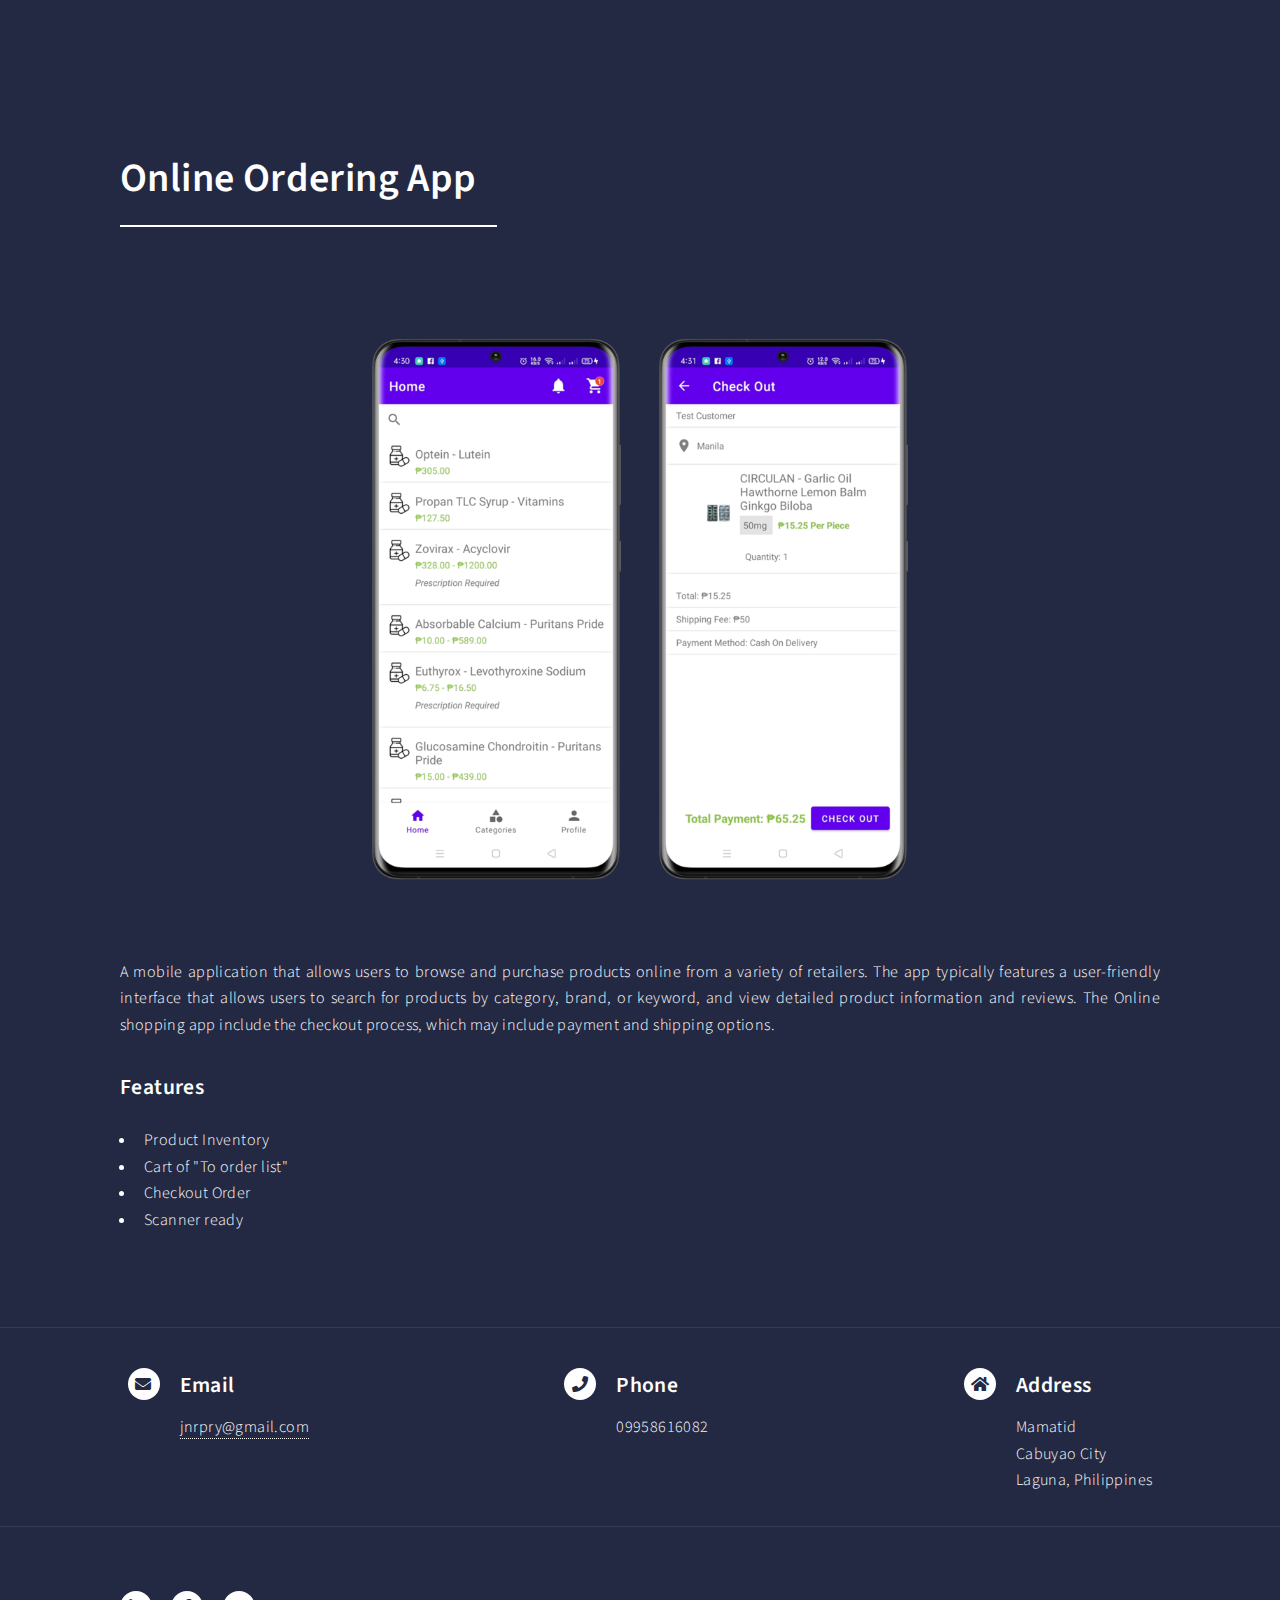
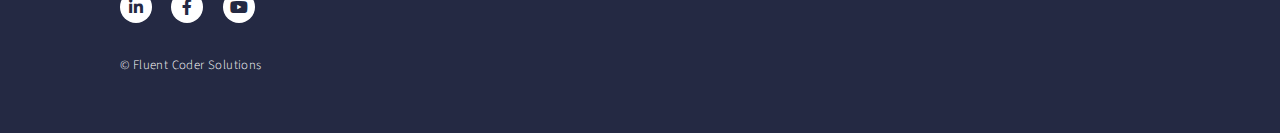
==== commit cb160313: "update online orderingg image" ====
--- a/online-ordering.html
+++ b/online-ordering.html
@@ -30,7 +30,7 @@
                     <header class="major">
                         <h1>Online Ordering App</h1>
                     </header>
-                    <div class="showcase-image"><img src="images/pic01.png" alt="" /></div>
+                    <div class="showcase-image"><img src="images/pic04.png" alt="" /></div>
                     <p>
                         A mobile application that allows users to browse and
                         purchase products online from a variety of retailers. The app typically features a
--- a/assets/css/main.css
+++ b/assets/css/main.css
@@ -287,6 +287,11 @@
 	width: 700px !important;
 }
 
+.inner p {
+	text-align: justify;
+	text-justify: inter-word;
+}
+
 /* Basic */
 
 @-ms-viewport {
@@ -3492,21 +3497,21 @@
 }
 
 #header.reveal {
-	-moz-animation: reveal-header 0.35s ease;
+	/* -moz-animation: reveal-header 0.35s ease;
 	-webkit-animation: reveal-header 0.35s ease;
 	-ms-animation: reveal-header 0.35s ease;
-	animation: reveal-header 0.35s ease;
+	animation: reveal-header 0.35s ease; */
 }
 
 #header.alt {
-	-moz-transition: opacity 2.5s ease;
+	/* -moz-transition: opacity 2.5s ease;
 	-webkit-transition: opacity 2.5s ease;
 	-ms-transition: opacity 2.5s ease;
 	transition: opacity 2.5s ease;
 	-moz-transition-delay: 0.75s;
 	-webkit-transition-delay: 0.75s;
 	-ms-transition-delay: 0.75s;
-	transition-delay: 0.75s;
+	transition-delay: 0.75s; */
 	-moz-animation: none;
 	-webkit-animation: none;
 	-ms-animation: none;
@@ -3605,6 +3610,11 @@
 		right: 1.5em;
 	}
 
+	.container {
+		padding-bottom: 10px;
+		height: 300px;
+	}
+
 }
 
 @media screen and (max-width: 480px) {
@@ -3633,6 +3643,30 @@
 		right: 0;
 	}
 
+	.projects {
+		grid-template-columns: 1fr;
+	}
+
+	.container {
+		padding-bottom: 10px;
+		height: 300px;
+	}
+
+	#contact {
+		padding-left: 45px;
+	}
+
+	.split {
+		flex-direction: column;
+		align-items: flex-start;
+	}
+
+	.inner {
+		display: flex;
+		align-items: center;
+		justify-content: center;
+		flex-direction: column;
+	}
 }
 
 /* Banner */
@@ -3642,7 +3676,7 @@
 	-webkit-align-items: center;
 	-ms-align-items: center;
 	align-items: center;
-	background-image: url("../../images/banner.jpg");
+	background-image: url("../../images/banner2.jpg");
 	display: -moz-flex;
 	display: -webkit-flex;
 	display: -ms-flex;
@@ -3663,14 +3697,14 @@
 }
 
 #banner:after {
-	-moz-transition: opacity 2.5s ease;
+	/* -moz-transition: opacity 2.5s ease;
 	-webkit-transition: opacity 2.5s ease;
 	-ms-transition: opacity 2.5s ease;
 	transition: opacity 2.5s ease;
 	-moz-transition-delay: 0.75s;
 	-webkit-transition-delay: 0.75s;
 	-ms-transition-delay: 0.75s;
-	transition-delay: 0.75s;
+	transition-delay: 0.75s; */
 	pointer-events: none;
 	background-color: #242943;
 	content: '';
@@ -3689,10 +3723,10 @@
 }
 
 #banner>.inner {
-	-moz-transition: opacity 1.5s ease, -moz-transform 0.5s ease-out, -moz-filter 0.5s ease, -webkit-filter 0.5s ease;
+	/* -moz-transition: opacity 1.5s ease, -moz-transform 0.5s ease-out, -moz-filter 0.5s ease, -webkit-filter 0.5s ease;
 	-webkit-transition: opacity 1.5s ease, -webkit-transform 0.5s ease-out, -webkit-filter 0.5s ease, -webkit-filter 0.5s ease;
 	-ms-transition: opacity 1.5s ease, -ms-transform 0.5s ease-out, -ms-filter 0.5s ease, -webkit-filter 0.5s ease;
-	transition: opacity 1.5s ease, transform 0.5s ease-out, filter 0.5s ease, -webkit-filter 0.5s ease;
+	transition: opacity 1.5s ease, transform 0.5s ease-out, filter 0.5s ease, -webkit-filter 0.5s ease; */
 	padding: 0 !important;
 	position: relative;
 	z-index: 2;
@@ -4005,10 +4039,10 @@
 /* Wrapper */
 
 #wrapper {
-	-moz-transition: -moz-filter 0.35s ease, -webkit-filter 0.35s ease, opacity 0.375s ease-out;
+	/* -moz-transition: -moz-filter 0.35s ease, -webkit-filter 0.35s ease, opacity 0.375s ease-out;
 	-webkit-transition: -webkit-filter 0.35s ease, -webkit-filter 0.35s ease, opacity 0.375s ease-out;
 	-ms-transition: -ms-filter 0.35s ease, -webkit-filter 0.35s ease, opacity 0.375s ease-out;
-	transition: filter 0.35s ease, -webkit-filter 0.35s ease, opacity 0.375s ease-out;
+	transition: filter 0.35s ease, -webkit-filter 0.35s ease, opacity 0.375s ease-out; */
 	padding-top: 3.25em;
 }
 
@@ -4043,10 +4077,10 @@
 /* Menu */
 
 #menu {
-	-moz-transition: -moz-transform 0.35s ease, opacity 0.35s ease, visibility 0.35s;
+	/* -moz-transition: -moz-transform 0.35s ease, opacity 0.35s ease, visibility 0.35s;
 	-webkit-transition: -webkit-transform 0.35s ease, opacity 0.35s ease, visibility 0.35s;
 	-ms-transition: -ms-transform 0.35s ease, opacity 0.35s ease, visibility 0.35s;
-	transition: transform 0.35s ease, opacity 0.35s ease, visibility 0.35s;
+	transition: transform 0.35s ease, opacity 0.35s ease, visibility 0.35s; */
 	-moz-align-items: center;
 	-webkit-align-items: center;
 	-ms-align-items: center;
@@ -4075,10 +4109,10 @@
 }
 
 #menu .inner {
-	-moz-transition: -moz-transform 0.35s ease-out, opacity 0.35s ease, visibility 0.35s;
+	/* -moz-transition: -moz-transform 0.35s ease-out, opacity 0.35s ease, visibility 0.35s;
 	-webkit-transition: -webkit-transform 0.35s ease-out, opacity 0.35s ease, visibility 0.35s;
 	-ms-transition: -ms-transform 0.35s ease-out, opacity 0.35s ease, visibility 0.35s;
-	transition: transform 0.35s ease-out, opacity 0.35s ease, visibility 0.35s;
+	transition: transform 0.35s ease-out, opacity 0.35s ease, visibility 0.35s; */
 	-moz-transform: rotateX(20deg);
 	-webkit-transform: rotateX(20deg);
 	-ms-transform: rotateX(20deg);
@@ -4136,10 +4170,10 @@
 }
 
 #menu .close {
-	-moz-transition: color 0.2s ease-in-out;
+	/* -moz-transition: color 0.2s ease-in-out;
 	-webkit-transition: color 0.2s ease-in-out;
 	-ms-transition: color 0.2s ease-in-out;
-	transition: color 0.2s ease-in-out;
+	transition: color 0.2s ease-in-out; */
 	-webkit-tap-highlight-color: rgba(0, 0, 0, 0);
 	border: 0;
 	cursor: pointer;
@@ -4160,10 +4194,10 @@
 
 #menu .close:before,
 #menu .close:after {
-	-moz-transition: opacity 0.2s ease-in-out;
+	/* -moz-transition: opacity 0.2s ease-in-out;
 	-webkit-transition: opacity 0.2s ease-in-out;
 	-ms-transition: opacity 0.2s ease-in-out;
-	transition: opacity 0.2s ease-in-out;
+	transition: opacity 0.2s ease-in-out; */
 	background-position: center;
 	background-repeat: no-repeat;
 	content: '';
